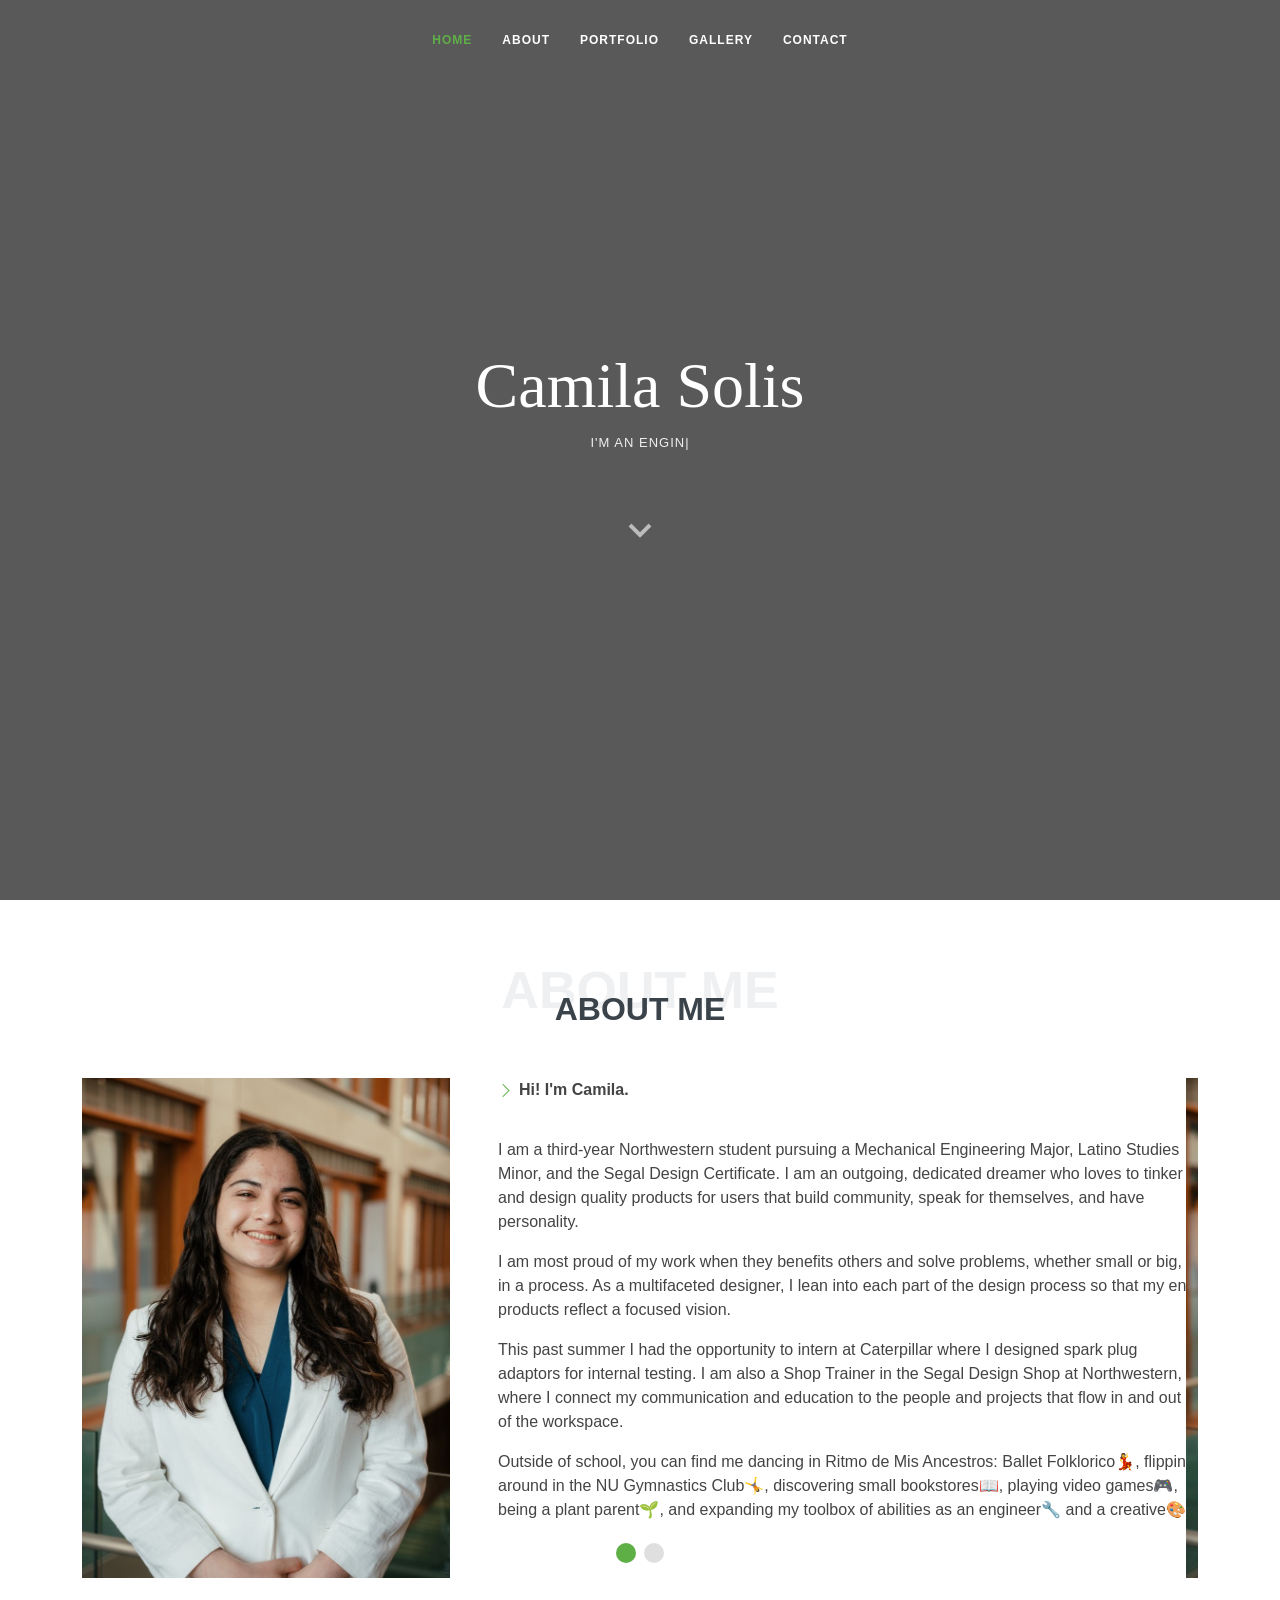
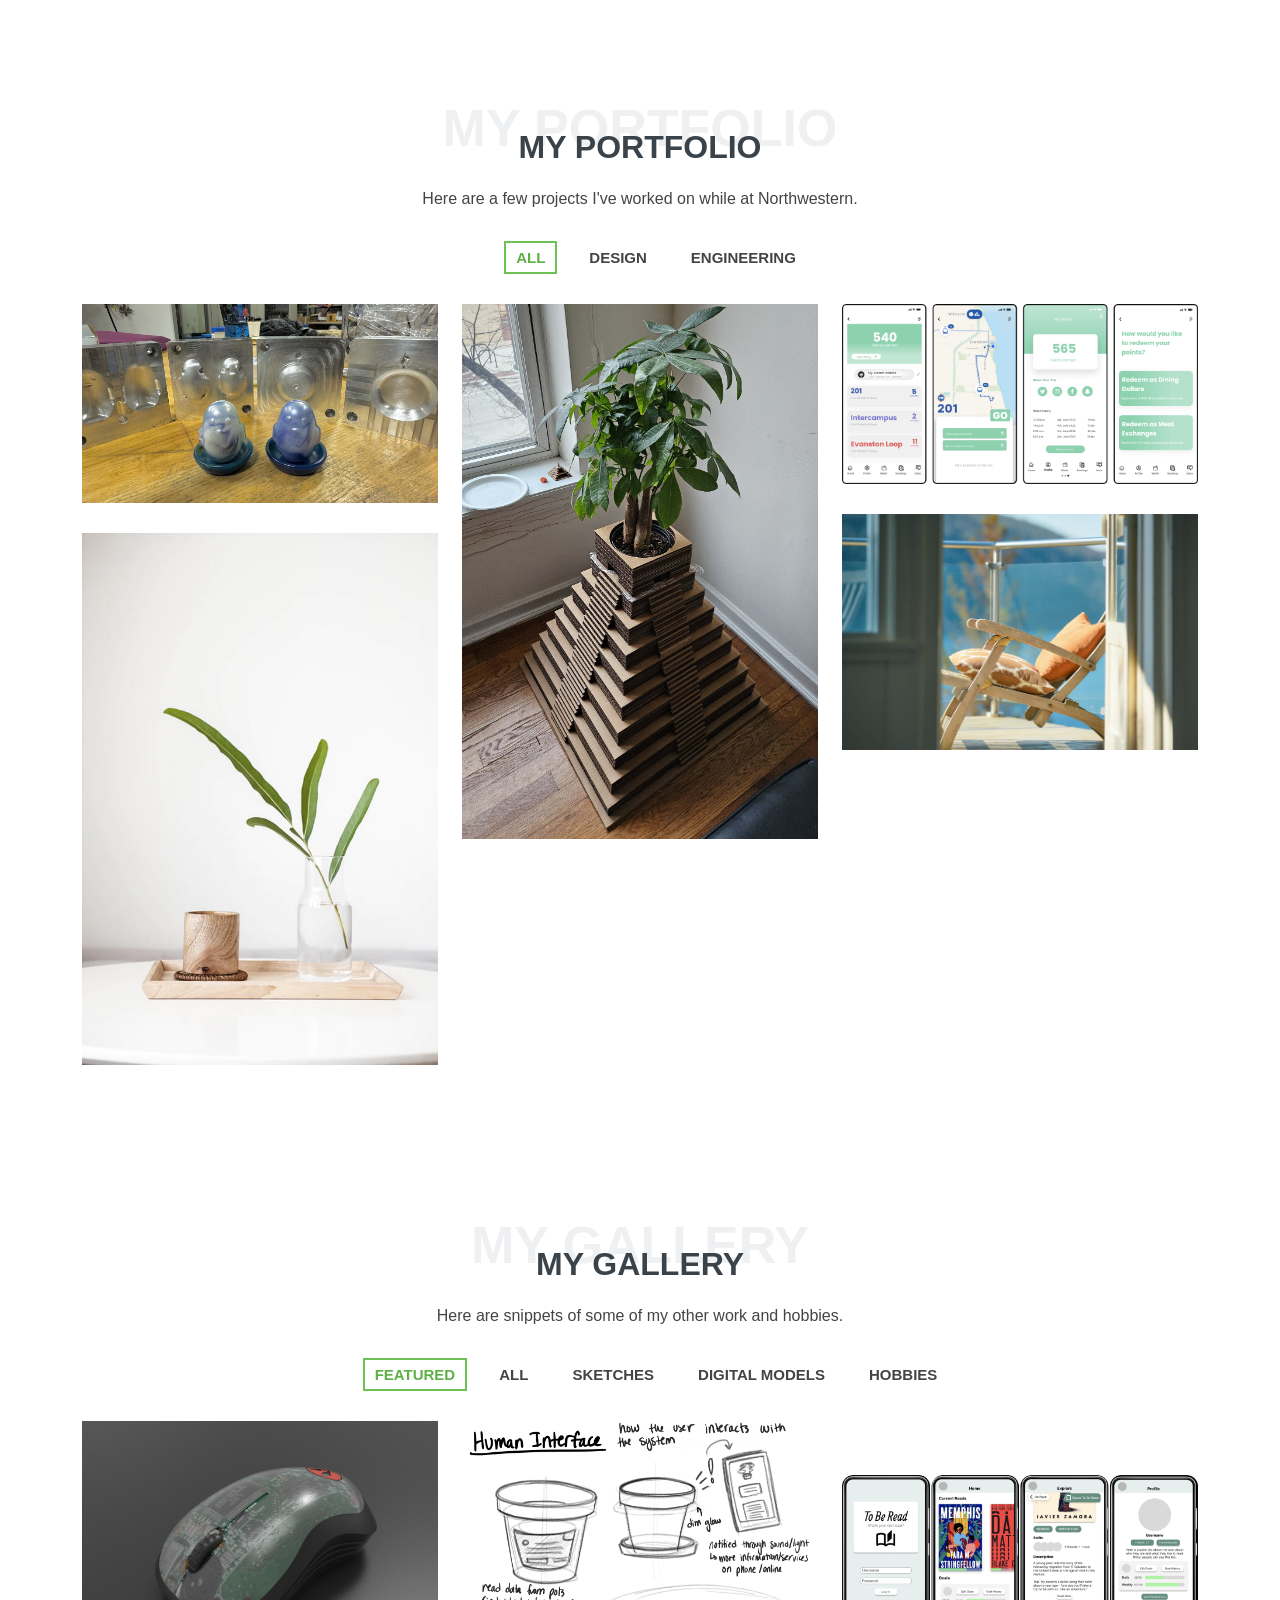
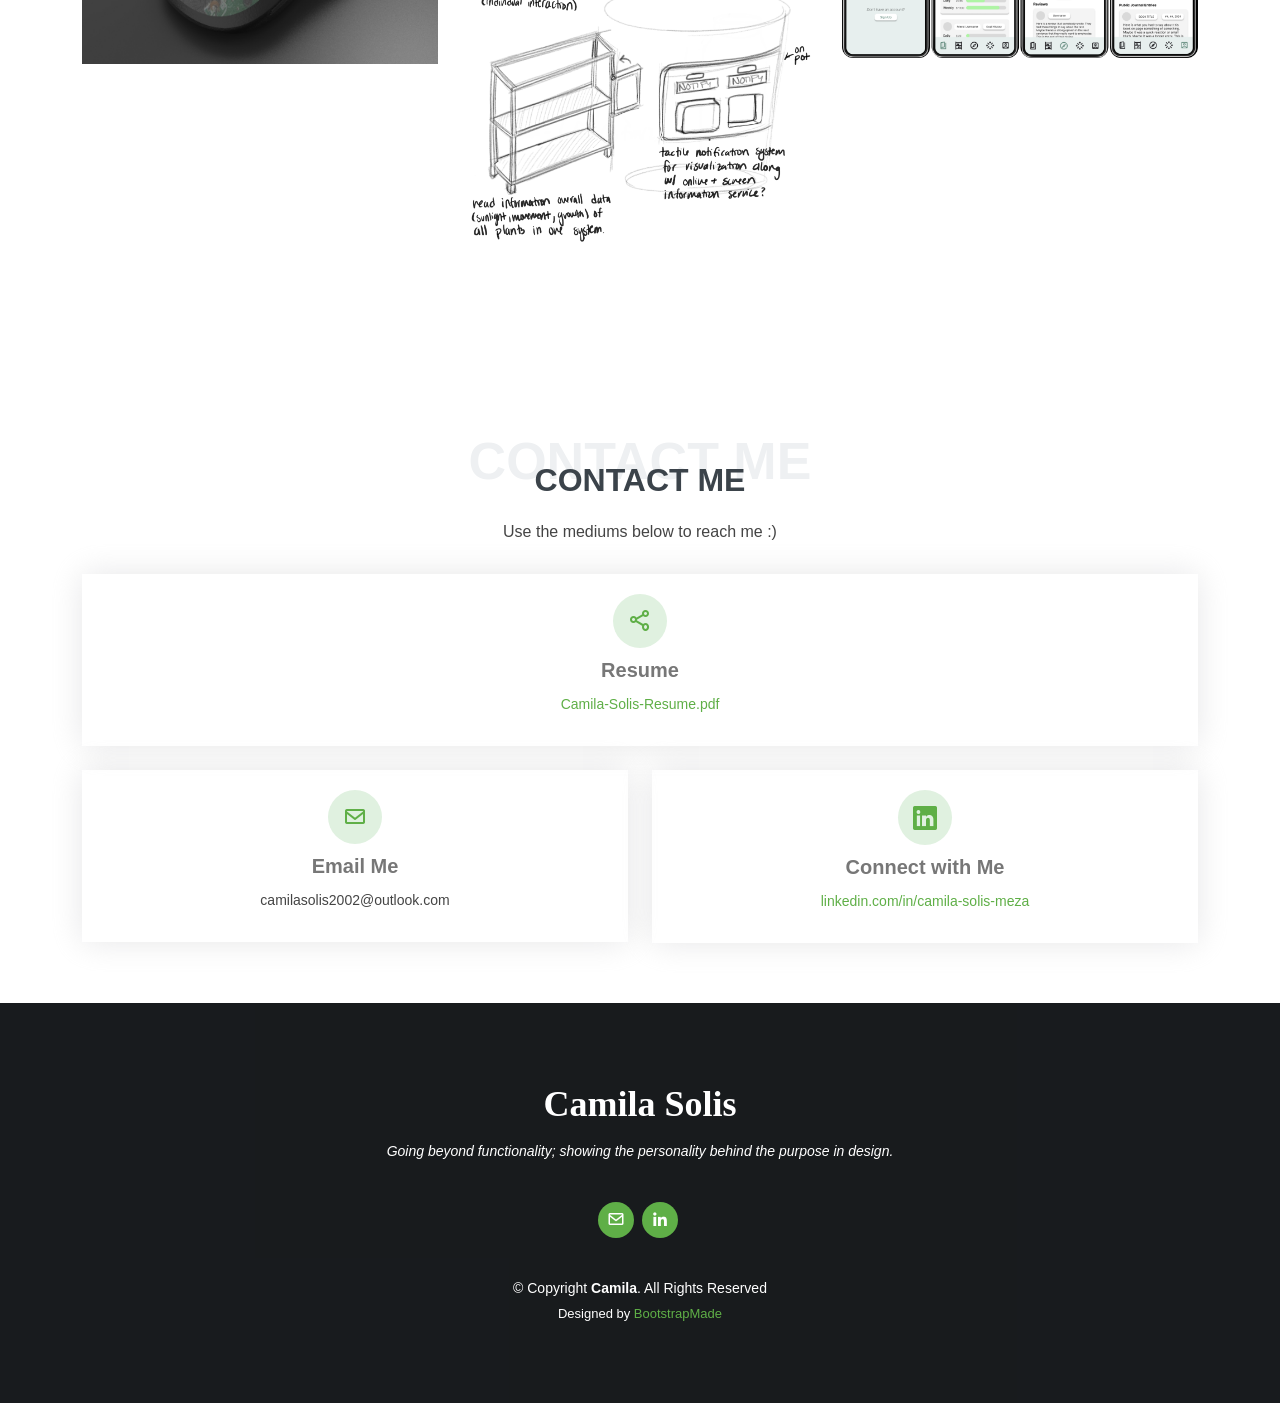
==== index.html @ cae6c75c "intiail" ====
<!DOCTYPE html>
<html lang="en">

<head>
  <meta charset="utf-8">
  <meta content="width=device-width, initial-scale=1.0" name="viewport">

  <title>Camila Solis Portfolio</title>
  <meta content="" name="description">
  <meta content="" name="keywords">

  <!-- Favicons -->
  <link href="assets/img/transplogo-icon.png" rel="icon">
  <link href="assets/img/transplogo-icon.png" rel="apple-touch-icon">

  <!-- Google Fonts -->
  <link
    href="https://fonts.googleapis.com/css2?family=Andika:ital,wght@0,400;0,700;1,400;1,700&family=Inter:wght@100..900&display=swap"
    rel="stylesheet">

  <!-- Vendor CSS Files -->
  <link href="assets/vendor/bootstrap/css/bootstrap.min.css" rel="stylesheet">
  <link href="assets/vendor/bootstrap-icons/bootstrap-icons.css" rel="stylesheet">
  <link href="assets/vendor/boxicons/css/boxicons.min.css" rel="stylesheet">
  <link href="assets/vendor/glightbox/css/glightbox.min.css" rel="stylesheet">
  <link href="assets/vendor/swiper/swiper-bundle.min.css" rel="stylesheet">

  <!-- Template Main CSS File -->
  <link href="assets/css/style.css" rel="stylesheet">

  <!-- =======================================================
  * Template Name: Laura
  * Template URL: https://bootstrapmade.com/laura-free-creative-bootstrap-theme/
  * Updated: Mar 17 2024 with Bootstrap v5.3.3
  * Author: BootstrapMade.com
  * License: https://bootstrapmade.com/license/
  ======================================================== -->

  <!-- Typed.js Library -->
  <script src="\assets\js\main.js"></script>
</head>

<body>

  <!-- ======= Header ======= -->
  <header id="header" class="fixed-top d-flex justify-content-center align-items-center header-transparent">

    <nav id="navbar" class="navbar">
      <ul>
        <li><a class="nav-link scrollto active" href="#hero">Home</a></li>
        <li><a class="nav-link scrollto" href="#about">About</a></li>
        <li><a class="nav-link scrollto " href="#portfolio">Portfolio</a></li>
        <li><a class="nav-link scrollto " href="#gallery">Gallery</a></li>
        <li><a class="nav-link scrollto" href="#contact">Contact</a></li>
      </ul>
      <i class="bi bi-list mobile-nav-toggle"></i>
    </nav><!-- .navbar -->

  </header><!-- End Header -->

  <!-- ======= Hero Section ======= -->
  <section id="hero">
    <div class="hero-container">
      <h1>Camila Solis</h1>
      <h2>I'm <span class="typed" data-typed-items="an Engineer, a Designer, a Communicator"></span></h2>
      <a href="#about" class="btn-scroll scrollto" title="Scroll Down"><i class="bx bx-chevron-down"></i></a>
    </div>
  </section><!-- End Hero -->

  <main id="main">

    <!-- ======= About Me Section ======= -->
    <section id="about" class="about">
      <div class="container position-relative">

        <div class="testimonials-slider swiper" data-aos="fade-up" data-aos-delay="100">

          <div class="swiper-wrapper">
            <div class="swiper-slide">
              <div class="testimonial-item">

                <div class="section-title">
                  <span>About Me</span>
                  <h2>About Me</h2>

                </div>

                <div class="row">

                  <div
                    class="image col-lg-4 d-flex align-items-stretch justify-content-center justify-content-lg-start">
                  </div>

                  <div class="col-lg-8 d-flex flex-column ps-lg-4 align-items-stretch">
                    <div class="content ps-lg-4 d-flex flex-column justify-content-center">

                      <ul>
                        <li><i class="bi bi-chevron-right"></i> <strong>Hi! I'm Camila.</strong></li>
                      </ul>
                      <p>I am a third-year Northwestern student pursuing a Mechanical Engineering Major, Latino
                        Studies Minor, and the Segal Design Certificate. I am an outgoing, dedicated dreamer who loves
                        to
                        tinker and design quality products for users that build community, speak for themselves, and
                        have
                        personality.</p>
                      </li>
                      <p>I am most proud of my work when they benefits others and solve problems, whether small or
                        big, in a process. As a multifaceted designer, I lean into each part of the design process so
                        that my end products reflect a focused vision. </p>
                      <p>This past summer I had the opportunity to intern at Caterpillar where I designed spark plug
                        adaptors for internal testing. I am also a Shop Trainer in the Segal Design Shop at
                        Northwestern, where I connect my communication and education to the people and projects that
                        flow in and out of the workspace.</p>
                      <p>Outside of school, you can find me dancing in Ritmo de Mis Ancestros: Ballet Folklorico💃,
                        flipping around in the NU Gymnastics Club🤸, discovering small bookstores📖, playing video
                        games🎮, being a plant parent🌱, and expanding my toolbox of abilities as an engineer🔧 and
                        a creative🎨.</p>


                    </div>
                    <!---->
                    <!---->
                  </div>
                </div>
              </div>
            </div>


            <!-- End About Me item -->

            <div class="swiper-slide">
              <div class="testimonial-item">

                <div class="section-title">
                  <span>My Story</span>
                  <h2>My Story</h2>
                </div>

                <div class="row">
                  <div
                    class="image col-lg-4 d-flex align-items-stretch justify-content-center justify-content-lg-start">
                  </div>
                  <div class="col-lg-8 d-flex flex-column align-items-stretch">
                    <div class="content ps-lg-4 d-flex flex-column justify-content-center">
                      <div class="row">
                        <div class="col-lg-12">
                          <ul>
                            <li><i class="bi bi-chevron-right"></i> <strong>Going beyond functionality; showing the
                                personality behind the purpose in design.</strong></li>
                          </ul>
                          <p>Every Saturday, my dad would take me with him to work. I'd sit in a not-yet finished
                            home in the Texas heat and stare at stirring cement, a tool box, screw guns and 2x4's. I
                            built
                            a
                            bench. I became an engineer.</p>
                          </li>
                          <p>Every weekday, my Mom would pick me up from school and sit me in a salon chair. I'd
                            listen in on multi-language conversations and mess with mannequins' hair. I learned to
                            listen.
                            I
                            braided my cousin's hip-length hair in a way that kept her from getting so hot. I became a
                            designer.
                          </p>
                          <p>Design and engineering are my tools towards meaningful human interaction and
                            understanding. I've learned technique and technology, and I hope to continue to connect.
                          </p>
                        </div>

                      </div>
                    </div><!-- End .content-->

                  </div>
                </div>
              </div>
            </div>
          </div>
          <div class="swiper-pagination"></div>
        </div>
      </div>


    </section><!-- End About Me Section -->

    <!-- ======= My Portfolio Section ======= -->
    <section id="portfolio" class="portfolio">
      <div class="container">

        <div class="section-title">
          <span>My Portfolio</span>
          <h2>My Portfolio</h2>
          <p>Here are a few projects I've worked on while at Northwestern.</p>
        </div>

        <ul id="portfolio-flters" class="d-flex justify-content-center">
          <li data-filter="*" class="filter-active">All</li>
          <li data-filter=".filter-design">Design</li>
          <li data-filter=".filter-engineering">Engineering</li>
        </ul>

        <div class="row portfolio-container">

          <div class="col-lg-4 col-md-6 portfolio-item filter-engineering">
            <div class="portfolio-img"><img src="assets/img/portfolio/Egguardo-Mold-Layout-Squish-Com.jpg"
                class="img-fluid" alt=""></div>
            <div class="portfolio-info">
              <h4>Injection Molding Egguardo</h4>
              <p>Injection Molding Project</p>
              <a href="assets/img/portfolio/Egguardo-Mold-Layout-Squish-Com.jpg" data-gallery="portfolioGallery"
                class="portfolio-lightbox preview-link" title="Injection Molding Project: Injection Molding Egguardo"><i
                  class="bx bx-plus"></i></a>
              <a href="portfolio-details-egguardo.html" class="details-link" title="More Details"><i
                  class="bx bx-link"></i></a>
            </div>
          </div>

          <div class="col-lg-4 col-md-6 portfolio-item filter-design">
            <div class="portfolio-img"><img src="assets/img/portfolio/Stool-del-Sur-Layout-Squish.jpg" class="img-fluid"
                alt=""></div>
            <div class="portfolio-info">
              <h4>Stool del Sur</h4>
              <p>Laser-Cutter Design Project</p>
              <a href="assets/img/portfolio/Stool-del-Sur-Layout-Squish.jpg" data-gallery="portfolioGallery"
                class="portfolio-lightbox preview-link" title="Web 3"><i class="bx bx-plus"></i></a>
              <a href="portfolio-details.html" class="details-link" title="More Details"><i class="bx bx-link"></i></a>
            </div>
          </div>

          <div class="col-lg-4 col-md-6 portfolio-item filter-design">
            <div class="portfolio-img"><img src="assets/img/portfolio/NUTP-Layout.png" class="img-fluid" alt=""></div>
            <div class="portfolio-info">
              <h4>Northwestern University Transit Points</h4>
              <p>Human-Centered Service Design Project</p>
              <a href="assets/img/portfolio/NUTP-Layout.png" data-gallery="portfolioGallery"
                class="portfolio-lightbox preview-link" title="App 2"><i class="bx bx-plus"></i></a>
              <a href="portfolio-details.html" class="details-link" title="More Details"><i class="bx bx-link"></i></a>
            </div>
          </div>

          <div class="col-lg-4 col-md-6 portfolio-item filter-design">
            <div class="portfolio-img"><img src="assets/img/portfolio/portfolio-4.jpg" class="img-fluid" alt=""></div>
            <div class="portfolio-info">
              <h4>Zugnoni's Zen Piano Palace</h4>
              <p>Design Thinking Communication Project</p>
              <a href="assets/img/portfolio/portfolio-4.jpg" data-gallery="portfolioGallery"
                class="portfolio-lightbox preview-link" title="Card 2"><i class="bx bx-plus"></i></a>
              <a href="portfolio-details.html" class="details-link" title="More Details"><i class="bx bx-link"></i></a>
            </div>
          </div>

          <div class="col-lg-4 col-md-6 portfolio-item filter-design">
            <div class="portfolio-img"><img src="assets/img/portfolio/portfolio-5.jpg" class="img-fluid" alt=""></div>
            <div class="portfolio-info">
              <h4>Dance Cultural Exploration</h4>
              <p>Latino Studies Mudlark Theatre Project</p>
              <a href="assets/img/portfolio/portfolio-5.jpg" data-gallery="portfolioGallery"
                class="portfolio-lightbox preview-link" title="Web 2"><i class="bx bx-plus"></i></a>
              <a href="portfolio-details.html" class="details-link" title="More Details"><i class="bx bx-link"></i></a>
            </div>
          </div>

        </div>

      </div>
    </section><!-- End My Portfolio Section -->


    <!-- ======= Gallery Section ======= -->
    <section id="gallery" class="gallery">
      <div class="container">

        <div class="section-title">
          <span>My Gallery</span>
          <h2>My Gallery</h2>
          <p>Here are snippets of some of my other work and hobbies.</p>
        </div>

        <ul id="gallery-flters" class="d-flex justify-content-center">
          <li data-filter=".filter-featured" class="filter-active">Featured</li>
          <li data-filter="*">All</li>
          <li data-filter=".filter-sketch">Sketches</li>
          <li data-filter=".filter-model">Digital Models</li>
          <li data-filter=".filter-hobby">Hobbies</li>
        </ul>

        <div class="row gallery-container">

          <div class="col-lg-4 col-md-6 gallery-item filter-featured filter-model">
            <div class="gallery-img"><img src="assets/img/gallerypics/GameMouseRender.jpg" class="img-fluid" alt="">
            </div>
            <div class="gallery-info">
              <h4>Gaming Mouse Rendering</h4>
              <p>Transparent Game Boy inspiration</p>
              <a href="assets/img/gallerypics/GameMouseRender.jpg" data-gallery="galleryGallery"
                class="gallery-lightbox preview-link"
                title="Rendering a mouse based of the transparent version of the Game Boy."><i
                  class="bx bx-plus"></i></a>

            </div>
          </div>

          <div class="col-lg-4 col-md-6 gallery-item filter-featured filter-sketch">
            <div class="gallery-img"><img src="assets/img/gallerypics/PlantPalInterfaceSketches.png" class="img-fluid" alt="">
            </div>
            <div class="gallery-info">
              <h4>Concepts for Plant Care Interfaces</h4>
              <p>Industrial Design Course: Future Hobbies Project</p>
              <a href="assets/img/gallerypics/PlantPalInterfaceSketches.png" data-gallery="galleryGallery"
                class="gallery-lightbox preview-link"
                title="Exploring future concepts for indoor plant care and the potential of user interfaces."><i
                  class="bx bx-plus"></i></a>

            </div>
          </div>

          <div class="col-lg-4 col-md-6 gallery-item filter-featured filter-hobby">
            <div class="gallery-img"><img src="assets/img/gallerypics/JarabeTapatioDance.jpg" class="img-fluid" alt="">
            </div>
            <div class="gallery-info">
              <h4>Jarabe Tapatio Performance</h4>
              <p>2024 Ritmo de Mis Ancestros Spring Show Performance</p>
              <a href="assets/img/gallerypics/JarabeTapatioDance.jpg" data-gallery="galleryGallery"
                class="gallery-lightbox preview-link"
                title="Snapshot of one of my folklorico performances on May 5th, 2024. This is a rendition of Jarabe Tapatio, commonly known as the Mexican Hat Dance."><i
                  class="bx bx-plus"></i></a>

            </div>
          </div>

          <div class="col-lg-4 col-md-6 gallery-item filter-sketch">
            <div class="gallery-img"><img src="assets/img/gallerypics/HandBlenderSketch.jpg" class="img-fluid" alt="">
            </div>
            <div class="gallery-info">
              <h4>One-Serve Blender Concept</h4>
              <p>Introduction to Design Sketching Course</p>
              <a href="assets/img/gallerypics/HandBlenderSketch.jpg" data-gallery="galleryGallery"
                class="gallery-lightbox preview-link"
                title="Sketched out concepts of a small-serve blender."><i
                  class="bx bx-plus"></i></a>

            </div>
          </div>

          <div class="col-lg-4 col-md-6 gallery-item filter-model filter-featured">
            <div class="gallery-img"><img src="assets/img/gallerypics/ToBeReadApp.png" class="img-fluid" alt="">
            </div>
            <div class="gallery-info">
              <h4>To Be Read App</h4>
              <p>Wireframe for a book-tracking social media app.</p>
              <a href="assets/img/gallerypics/ToBeReadApp.png" data-gallery="galleryGallery"
                class="gallery-lightbox preview-link"
                title="To be Read is a book tracking alternative to Goodreads. It tracks reading progress, 
                sets and shares goals for reading, has a focused recommendation system, and is social in 
                sharing reading thoughts and progress."><i
                  class="bx bx-plus"></i></a>

            </div>
          </div>







        </div>

      </div>
    </section>
    <!-- End Gallery Section -->

    <!-- ======= Contact Me Section ======= -->
    <section id="contact" class="contact">
      <div class="container">

        <div class="section-title">
          <span>Contact Me</span>
          <h2>Contact Me</h2>
          <p>Use the mediums below to reach me :)</p>
        </div>

        <div class="row">

          <div class="col-lg-12">

            <div class="row">
              <div class="col-md-12">
                <div class="info-box">
                  <i class="bx bx-share-alt"></i>
                  <h3>Resume</h3>
                  <p><a href="assets/img/Camila-Solis-Resume-May2024.pdf" target="_blank">Camila-Solis-Resume.pdf</a>
                  </p>
                </div>
              </div>
              <div class="col-md-6">
                <div class="info-box mt-4">
                  <i class="bx bx-envelope"></i>
                  <h3>Email Me</h3>
                  <p>camilasolis2002@outlook.com</p>
                </div>
              </div>
              <div class="col-md-6">
                <div class="info-box mt-4">
                  <i class="bx bi-linkedin"></i>
                  <h3>Connect with Me</h3>
                  <p><a href="http://www.linkedin.com/in/camila-solis-meza/"
                      target="_blank">linkedin.com/in/camila-solis-meza</a></p>
                </div>
              </div>
            </div>

          </div>



        </div>

      </div>
    </section><!-- End Contact Me Section -->

  </main><!-- End #main -->

  <!-- ======= Footer ======= -->
  <footer id="footer">
    <div class="container">
      <h3>Camila Solis</h3>
      <p>Going beyond functionality; showing the personality behind the purpose in design.</p>
      <div class="social-links">
        <a href="mailto:camilasolis2002@outlook.com" class="twitter"><i class="bx bx-envelope"></i></a>
        <a href="http://www.linkedin.com/in/camila-solis-meza/" target="_blank" class="linkedin"><i
            class="bx bxl-linkedin"></i></a>
      </div>
      <div class="copyright">
        &copy; Copyright <strong><span>Camila</span></strong>. All Rights Reserved
      </div>
      <div class="credits">
        <!-- All the links in the footer should remain intact. -->
        <!-- You can delete the links only if you purchased the pro version. -->
        <!-- Licensing information: https://bootstrapmade.com/license/ -->
        <!-- Purchase the pro version with working PHP/AJAX contact form: https://bootstrapmade.com/laura-free-creative-bootstrap-theme/ -->
        Designed by <a href="https://bootstrapmade.com/">BootstrapMade</a>
      </div>
    </div>
  </footer><!-- End Footer -->

  <a href="#" class="back-to-top d-flex align-items-center justify-content-center"><i
      class="bi bi-arrow-up-short"></i></a>

  <!-- Vendor JS Files -->
  <script src="assets/vendor/purecounter/purecounter_vanilla.js"></script>
  <script src="assets/vendor/bootstrap/js/bootstrap.bundle.min.js"></script>
  <script src="assets/vendor/glightbox/js/glightbox.min.js"></script>
  <script src="assets/vendor/isotope-layout/isotope.pkgd.min.js"></script>
  <script src="assets/vendor/swiper/swiper-bundle.min.js"></script>
  <script src="assets/vendor/typed.js/typed.umd.js"></script>
  <script src="assets/vendor/waypoints/noframework.waypoints.js"></script>
  <script src="assets/vendor/php-email-form/validate.js"></script>

  <!-- Template Main JS File -->
  <script src="assets/js/main.js"></script>

</body>

</html>
---- assets/css/style.css ----
/**
* Template Name: Laura
* Template URL: https://bootstrapmade.com/laura-free-creative-bootstrap-theme/
* Updated: Mar 17 2024 with Bootstrap v5.3.3
* Author: BootstrapMade.com
* License: https://bootstrapmade.com/license/
*/

/*--------------------------------------------------------------
# General
--------------------------------------------------------------*/
body {
  font-family: "Open Sans", sans-serif;
  color: #444444;
}

a {
  color: #5faf47; /**ffb727;*/
  text-decoration: none;
}

a:hover {
  color: #A7F490; /**ffb727;*/
  text-decoration: none;
}

h1,
h2,
h3,
h4,
h5,
h6 {
  font-family: "Raleway", sans-serif;
}

/*--------------------------------------------------------------
# Back to top button
--------------------------------------------------------------*/
.back-to-top {
  position: fixed;
  visibility: hidden;
  opacity: 0;
  right: 15px;
  bottom: 15px;
  z-index: 996;
  background: #5faf47;
  width: 40px;
  height: 40px;
  border-radius: 4px;
  transition: all 0.4s;
}

.back-to-top i {
  font-size: 28px;
  color: #fff;
  line-height: 0;
}

.back-to-top:hover {
  background: #5faf47;
  color: #fff;
}

.back-to-top.active {
  visibility: visible;
  opacity: 1;
}

/*--------------------------------------------------------------
# Header
--------------------------------------------------------------*/
#header {
  z-index: 997;
  transition: all 0.5s;
  height: 80px;
  background: rgba(25, 28, 31, 0.8);
}

#header.header-transparent {
  background: transparent;
}

#header.header-scrolled {
  height: 60px;
  background: rgba(25, 28, 31, 0.8);
}

/*--------------------------------------------------------------
# Navigation Menu
--------------------------------------------------------------*/
/**
* Desktop Navigation 
*/
.navbar {
  padding: 0;
}

.navbar ul {
  margin: 0;
  padding: 0;
  display: flex;
  list-style: none;
  align-items: center;
}

.navbar li {
  position: relative;
}

.navbar a,
.navbar a:focus {
  display: flex;
  align-items: center;
  justify-content: space-between;
  padding: 10px 15px;
  color: #fff;
  white-space: nowrap;
  transition: 0.3s;
  font-size: 12px;
  font-family: "Raleway", sans-serif;
  text-transform: uppercase;
  font-weight: 600;
  letter-spacing: 1px;
}

.navbar a i,
.navbar a:focus i {
  font-size: 12px;
  line-height: 0;
  margin-left: 5px;
}

.navbar a:hover,
.navbar .active,
.navbar .active:focus,
.navbar li:hover>a {
  color: #5faf47;
}

.navbar .dropdown ul {
  display: block;
  position: absolute;
  left: 14px;
  top: calc(100% + 30px);
  margin: 0;
  padding: 10px 0;
  z-index: 99;
  opacity: 0;
  visibility: hidden;
  background: #fff;
  box-shadow: 0px 0px 30px rgba(127, 137, 161, 0.25);
  transition: 0.3s;
  border-radius: 4px;
}

.navbar .dropdown ul li {
  min-width: 200px;
}

.navbar .dropdown ul a {
  padding: 10px 20px;
  font-size: 14px;
  text-transform: none;
  font-weight: 400;
  color: #3b434a;
  letter-spacing: 1px;
}

.navbar .dropdown ul a i {
  font-size: 12px;
}

.navbar .dropdown ul a:hover,
.navbar .dropdown ul .active:hover,
.navbar .dropdown ul li:hover>a {
  color: #5faf47;
}

.navbar .dropdown:hover>ul {
  opacity: 1;
  top: 100%;
  visibility: visible;
}

.navbar .dropdown .dropdown ul {
  top: 0;
  left: calc(100% - 30px);
  visibility: hidden;
}

.navbar .dropdown .dropdown:hover>ul {
  opacity: 1;
  top: 0;
  left: 100%;
  visibility: visible;
}

@media (max-width: 1366px) {
  .navbar .dropdown .dropdown ul {
    left: -90%;
  }

  .navbar .dropdown .dropdown:hover>ul {
    left: -100%;
  }
}

/**
* Mobile Navigation 
*/
.mobile-nav-toggle {
  color: #fff;
  font-size: 28px;
  cursor: pointer;
  display: none;
  line-height: 0;
  transition: 0.5s;
}

@media (max-width: 991px) {
  .mobile-nav-toggle {
    display: block;
  }

  .navbar ul {
    display: none;
  }
}

.navbar-mobile {
  position: fixed;
  overflow: hidden;
  top: 0;
  right: 0;
  left: 0;
  bottom: 0;
  background: rgba(36, 41, 46, 0.9);
  transition: 0.3s;
  z-index: 999;
}

.navbar-mobile .mobile-nav-toggle {
  position: absolute;
  top: 15px;
  right: 15px;
}

.navbar-mobile ul {
  display: block;
  position: absolute;
  top: 55px;
  right: 15px;
  bottom: 15px;
  left: 15px;
  padding: 10px 0;
  border-radius: 10px;
  background-color: #fff;
  overflow-y: auto;
  transition: 0.3s;
}

.navbar-mobile a,
.navbar-mobile a:focus {
  padding: 10px 20px;
  font-size: 14px;
  color: #3b434a;
}

.navbar-mobile a:hover,
.navbar-mobile .active,
.navbar-mobile li:hover>a {
  color: #5faf47;
}

.navbar-mobile .getstarted,
.navbar-mobile .getstarted:focus {
  margin: 15px;
}

.navbar-mobile .dropdown ul {
  position: static;
  display: none;
  margin: 10px 20px;
  padding: 10px 0;
  z-index: 99;
  opacity: 1;
  visibility: visible;
  background: #fff;
  box-shadow: 0px 0px 30px rgba(127, 137, 161, 0.25);
}

.navbar-mobile .dropdown ul li {
  min-width: 200px;
}

.navbar-mobile .dropdown ul a {
  padding: 10px 20px;
}

.navbar-mobile .dropdown ul a i {
  font-size: 12px;
}

.navbar-mobile .dropdown ul a:hover,
.navbar-mobile .dropdown ul .active:hover,
.navbar-mobile .dropdown ul li:hover>a {
  color: #5faf47;
}

.navbar-mobile .dropdown>.dropdown-active {
  display: block;
}

/*--------------------------------------------------------------
# Hero Section
--------------------------------------------------------------*/
#hero {
  width: 100%;
  height: 100vh;
  background: url("../img/talking-ford.jpg") top right;
  background-size: cover;
  position: relative;
}

#hero:before {
  content: "";
  background: rgba(0, 0, 0, 0.65);
  position: absolute;
  bottom: 0;
  top: 0;
  left: 0;
  right: 0;
}

#hero .hero-container {
  position: absolute;
  bottom: 0;
  top: 0;
  left: 0;
  right: 0;
  display: flex;
  justify-content: center;
  align-items: center;
  flex-direction: column;
  padding: 0 15px;
}

#hero h1 {
  margin: 0 0 10px 0;
  font-size: 64px;
  font-family: "Satisfy", serif;
  color: #fff;
}

#hero h2 {
  color: #eee;
  margin-bottom: 50px;
  font-size: 13px;
  font-weight: 500;
  letter-spacing: 1px;
  text-transform: uppercase;
}

#hero .btn-scroll {
  transition: 0.4s;
  color: rgba(255, 255, 255, 0.6);
  animation: up-down 1s ease-in-out infinite alternate-reverse both;
}

#hero .btn-scroll i {
  font-size: 48px;
}

#hero .btn-scroll:hover {
  color: #5faf47;
}

@media (min-width: 1024px) {
  #hero {
    background-attachment: fixed;
  }
}

@media (max-width: 575px) {
  #hero h1 {
    font-size: 40px;
  }

  #hero h2 {
    text-align: center;
    margin-bottom: 30px;
  }
}

@keyframes up-down {
  0% {
    transform: translateY(5px);
  }

  100% {
    transform: translateY(-5px);
  }
}

/*--------------------------------------------------------------
# Sections General
--------------------------------------------------------------*/
section {
  padding: 60px 0;
}

.section-bg {
  background-color: white;
}
.section-title {
  text-align: center;
  padding: 30px 0;
  position: relative;
  width: 80%;
  margin:0 auto;
}

.section-title h2 {
  font-size: 32px;
  font-weight: 700;
  text-transform: uppercase;
  margin-bottom: 20px;
  padding-bottom: 0;
  color: #3b434a;
  position: relative;
  z-index: 2;
}

.section-title span {
  position: absolute;
  top: 30px;
  color: #eef0f2;
  left: 0;
  right: 0;
  z-index: 1;
  font-weight: 700;
  font-size: 52px;
  text-transform: uppercase;
  line-height: 0;
}
.section-title p {
  margin-bottom: 0;
  position: relative;
  z-index: 2;
}

@media (max-width: 575px) {
  .section-title h2 {
    font-size: 28px;
    margin-bottom: 15px;
  }

  .section-title span {
    font-size: 38px;
  }
}

/*--------------------------------------------------------------
# Breadcrumbs
--------------------------------------------------------------*/
.breadcrumbs {
  padding: 20px 0;
  background-color: #f4f5f6;
  min-height: 40px;
  margin-top: 78px;
}

@media (max-width: 992px) {
  .breadcrumbs {
    margin-top: 60px;
  }
}

.breadcrumbs h2 {
  font-size: 24px;
  font-weight: 300;
  margin: 0;
}

@media (max-width: 992px) {
  .breadcrumbs h2 {
    margin: 0 0 10px 0;
  }
}

.breadcrumbs ol {
  display: flex;
  flex-wrap: wrap;
  list-style: none;
  padding: 0;
  margin: 0;
  font-size: 14px;
}

.breadcrumbs ol li+li {
  padding-left: 10px;
}

.breadcrumbs ol li+li::before {
  display: inline-block;
  padding-right: 10px;
  color: #6c757d;
  content: "/";
}

@media (max-width: 768px) {
  .breadcrumbs .d-flex {
    display: block !important;
  }

  .breadcrumbs ol {
    display: block;
  }

  .breadcrumbs ol li {
    display: inline-block;
  }
}

/*--------------------------------------------------------------
# About Me
--------------------------------------------------------------*/
.about .content h3 {
  font-weight: 700;
  font-size: 26px;
  color: #3b434a;
  text-transform: uppercase;
}

.about .content ul {
  list-style: none;
  padding: 0;
}

.about .content ul li {
  margin-bottom: 20px;
  display: flex;
  align-items: center;
}

.about .content ul strong {
  margin-right: 10px;
}

.about .content ul i {
  font-size: 16px;
  margin-right: 5px;
  color: #5faf47;
  line-height: 0;
}

.about .content p:last-child {
  margin-bottom: 0;
}

.about .content .count-box {
  width: 100%;
}

.about .content .count-box i {
  display: block;
  font-size: 36px;
  color: #5faf47;
  float: left;
  line-height: 0;
}

.about .content .count-box span {
  font-size: 36px;
  line-height: 30px;
  display: block;
  font-weight: 700;
  color: #3b434a;
  margin-left: 50px;
}

.about .content .count-box p {
  padding: 15px 0 0 0;
  margin: 0 0 0 50px;
  font-family: "Raleway", sans-serif;
  font-size: 14px;
  color: #5d6a75;
}

.about .content .count-box a {
  font-weight: 600;
  display: block;
  margin-top: 20px;
  color: #5d6a75;
  font-size: 15px;
  font-family: "Satisfy", serif;
  transition: ease-in-out 0.3s;
}

.about .content .count-box a:hover {
  color: #82909c;
}

.about .image {
  background: url("../img/my_headshot_SHPE_CROP.jpg") top center no-repeat;
  background-size: cover;
  min-height: 500px;
}

.about .skills-content {
  margin-top: 30px;
}

.about .skills-content .progress {
  height: 60px;
  display: block;
  background: none;
  border-radius: 0;
}

.about .skills-content .progress .skill {
  padding: 10px 0;
  margin: 0 0 6px 0;
  text-transform: uppercase;
  display: block;
  font-weight: 700;
  font-family: "Raleway", sans-serif;
  color: #3b434a;
}

.about .skills-content .progress .skill .val {
  float: right;
  font-style: normal;
}

.about .skills-content .progress-bar-wrap {
  background: #e6e8eb;
}

.about .skills-content .progress-bar {
  width: 1px;
  height: 10px;
  transition: 0.9s;
  background-color: #5faf47;
}

/*--------------------------------------------------------------
# Testimonials
--------------------------------------------------------------*/
.testimonials {
  padding: 80px 0;
  background: url("../img/testimonials-bg.jpg") no-repeat;
  background-position: center center;
  background-size: cover;
  position: relative;
}

.testimonials::before {
  content: "";
  position: absolute;
  left: 0;
  right: 0;
  top: 0;
  bottom: 0;
  background: rgba(14, 16, 17, 0.7);
}

.testimonials .section-header {
  margin-bottom: 40px;
}

.testimonials .testimonials-carousel,
.testimonials .testimonials-slider {
  overflow: hidden;
}

.testimonials .testimonial-item {
  text-align: center;
  color: #fff;
}

.testimonials .testimonial-item .testimonial-img {
  width: 100px;
  border-radius: 50%;
  border: 6px solid rgba(255, 255, 255, 0.15);
  margin: 0 auto;
}

.testimonials .testimonial-item h3 {
  font-size: 20px;
  font-weight: bold;
  margin: 10px 0 5px 0;
  color: #fff;
}

.testimonials .testimonial-item h4 {
  font-size: 14px;
  color: #ddd;
  margin: 0 0 15px 0;
}

.testimonials .testimonial-item .quote-icon-left,
.testimonials .testimonial-item .quote-icon-right {
  color: rgba(255, 255, 255, 0.4);
  font-size: 26px;
}

.testimonials .testimonial-item .quote-icon-left {
  display: inline-block;
  left: -5px;
  position: relative;
}

.testimonials .testimonial-item .quote-icon-right {
  display: inline-block;
  right: -5px;
  position: relative;
  top: 10px;
}

.testimonials .testimonial-item p {
  font-style: italic;
  margin: 0 auto 15px auto;
  color: #eee;
}

.testimonials .swiper-pagination {
  margin-top: 20px;
  position: relative;
}

.testimonials .swiper-pagination .swiper-pagination-bullet {
  width: 24px;
  height: 24px;
  opacity: 1;
  background-color: rgba(255, 255, 255, 0.4);
}

/* ADDED ONES FOR ABOUT*/

.about .swiper-pagination .swiper-pagination-bullet {
  width: 20px;
  height: 20px;
  opacity: 1;
  background-color: rgba(174, 174, 174, 0.4);
}

.about .swiper-pagination .swiper-pagination-bullet-active {
  background-color: #5faf47;
}

.testimonials .swiper-pagination .swiper-pagination-bullet-active {
  background-color: #5faf47;
}

@media (min-width: 992px) {
  .testimonials .testimonial-item p {
    width: 80%;
  }
}

/*--------------------------------------------------------------
# My Portfolio
--------------------------------------------------------------*/
.portfolio #portfolio-flters {
  list-style: none;
  margin-bottom: 20px;
}

.portfolio #portfolio-flters li {
  cursor: pointer;
  display: inline-block;
  margin: 0 10px 10px 10px;
  font-size: 15px;
  font-weight: 600;
  line-height: 1;
  padding: 7px 10px;
  text-transform: uppercase;
  color: #444444;
  transition: all 0.3s ease-in-out;
  border: 2px solid #fff;
}

.portfolio #portfolio-flters li:hover,
.portfolio #portfolio-flters li.filter-active {
  color: #5faf47;
  border-color: #6ec155;
}

.portfolio .portfolio-item {
  margin-bottom: 30px;
}

.portfolio .portfolio-item .portfolio-img {
  overflow: hidden;
}

.portfolio .portfolio-item .portfolio-img img {
  transition: all 0.8s ease-in-out;
}

.portfolio .portfolio-item .portfolio-info {
  opacity: 0;
  position: absolute;
  left: 15px;
  bottom: 0;
  z-index: 3;
  right: 15px;
  transition: all ease-in-out 0.3s;
  background: rgba(0, 0, 0, 0.5);
  padding: 10px 15px;
}

.portfolio .portfolio-item .portfolio-info h4 {
  font-size: 18px;
  color: #fff;
  font-weight: 600;
  color: #fff;
  margin-bottom: 0px;
}

.portfolio .portfolio-item .portfolio-info p {
  color: rgba(255, 255, 255, 0.8);
  font-size: 14px;
  margin-bottom: 0;
}

.portfolio .portfolio-item .portfolio-info .preview-link,
.portfolio .portfolio-item .portfolio-info .details-link {
  position: absolute;
  right: 40px;
  font-size: 24px;
  top: calc(50% - 18px);
  color: #fff;
  transition: 0.3s;
}

.portfolio .portfolio-item .portfolio-info .preview-link:hover,
.portfolio .portfolio-item .portfolio-info .details-link:hover {
  color: #5faf47;
}

.portfolio .portfolio-item .portfolio-info .details-link {
  right: 10px;
}

.portfolio .portfolio-item:hover .portfolio-img img {
  transform: scale(1.2);
}

.portfolio .portfolio-item:hover .portfolio-info {
  opacity: 1;
}

/*--------------------------------------------------------------
# Portfolio Details
--------------------------------------------------------------*/
.portfolio-details {
  padding-top: 40px;
}

.highlighted {
  color:#50913d
}

.portfolio-details .portfolio-details-slider img {
  width: 100%;
}

.portfolio-details .portfolio-details-slider .swiper-pagination {
  margin-top: 20px;
  position: relative;
}

.portfolio-details .portfolio-details-slider .swiper-pagination .swiper-pagination-bullet {
  width: 12px;
  height: 12px;
  background-color: #fff;
  opacity: 1;
  border: 1px solid #5faf47;
}

.portfolio-details .portfolio-details-slider .swiper-pagination .swiper-pagination-bullet-active {
  background-color: #5faf47;
}

.portfolio-details .portfolio-info {
  padding: 30px;
  box-shadow: 0px 0 30px rgba(59, 67, 74, 0.08);
}

.portfolio-details .portfolio-info h3 {
  font-size: 22px;
  font-weight: 700;
  margin-bottom: 20px;
  padding-bottom: 20px;
  border-bottom: 1px solid #eee;
}

.portfolio-details .portfolio-info ul {
  list-style: none;
  padding: 0;
  font-size: 15px;
}

.portfolio-details .portfolio-info ul li+li {
  margin-top: 10px;
}

.portfolio-details .portfolio-description {
  padding-top: 30px;
}

.portfolio-details .portfolio-description h2 {
  font-size: 22px;
  font-weight: 700;
  margin-bottom: 20px;
}

.portfolio-details .portfolio-description p {
  padding: 0;
}

.portfolio-box {
  background-color: #f5f5f5; /* Light grey color #f5f5f5*/
  padding: 20px; /* Add some padding to create space between the content and the background */
  border-radius: 5px; /* Optional: Add a border radius for a rounded corners effect */
}

.container-spacing {
  margin-bottom: 50px; /* Adjust the value as needed */
}

.slider-container {
  max-height: 400px;
  overflow: hidden;
}

.swiper-slide {
  display: flex;
  justify-content: center;
  align-items: center;
}

.swiper-slide img {
  max-width: 100%;
  max-height: 400px; /* Adjust this value as needed */
  width: auto;
  height: auto;
}

.slide-container {
  width: 100%;
  height: 0;
  padding-bottom: 56.25%; /* 16:9 aspect ratio (change as needed) */
  position: relative;
}

.slide-container img {
  position: absolute;
  top: 0;
  left: 0;
  width: 100%;
  height: 100%;
  object-fit: contain;
}


/*--------------------------------------------------------------
# My Gallery
--------------------------------------------------------------*/
.gallery #gallery-flters {
  list-style: none;
  margin-bottom: 20px;
}

.gallery #gallery-flters li {
  cursor: pointer;
  display: inline-block;
  margin: 0 10px 10px 10px;
  font-size: 15px;
  font-weight: 600;
  line-height: 1;
  padding: 7px 10px;
  text-transform: uppercase;
  color: #444444;
  transition: all 0.3s ease-in-out;
  border: 2px solid #fff;
}

.gallery #gallery-flters li:hover,
.gallery #gallery-flters li.filter-active {
  color: #5faf47;
  border-color: #6ec155;
}

.gallery .gallery-item {
  margin-bottom: 30px;
}

.gallery .gallery-item .gallery-img {
  overflow: hidden;
}

.gallery .gallery-item .gallery-img img {
  transition: all 0.8s ease-in-out;
}

.gallery .gallery-item .gallery-info {
  opacity: 0;
  position: absolute;
  left: 15px;
  bottom: 0;
  z-index: 3;
  right: 15px;
  transition: all ease-in-out 0.3s;
  background: rgba(0, 0, 0, 0.5);
  padding: 10px 15px;
}

.gallery .gallery-item .gallery-info h4 {
  font-size: 18px;
  color: #fff;
  font-weight: 600;
  color: #fff;
  margin-bottom: 0px;
}

.gallery .gallery-item .gallery-info p {
  color: rgba(255, 255, 255, 0.8);
  font-size: 14px;
  margin-bottom: 0;
}

.gallery .gallery-item .gallery-info .preview-link,
.gallery .gallery-item .gallery-info .details-link {
  position: absolute;
  right: 10px;
  font-size: 24px;
  top: calc(50% - 18px);
  color: #fff;
  transition: 0.3s;
}

.gallery .gallery-item .gallery-info .preview-link:hover,
.gallery .gallery-item .gallery-info .details-link:hover {
  color: #5faf47;
}

.gallery .gallery-item .gallery-info .details-link {
  right: 10px;
}

.gallery .gallery-item:hover .gallery-img img {
  transform: scale(1.2);
}

.gallery .gallery-item:hover .gallery-info {
  opacity: 1;
}

/*--------------------------------------------------------------
# Portfolio Details
--------------------------------------------------------------*/
.gallery-details {
  padding-top: 40px;
}

.gallery-details .gallery-details-slider img {
  width: 100%;
}

.gallery-details .gallery-details-slider .swiper-pagination {
  margin-top: 20px;
  position: relative;
}

.gallery-details .gallery-details-slider .swiper-pagination .swiper-pagination-bullet {
  width: 12px;
  height: 12px;
  background-color: #fff;
  opacity: 1;
  border: 1px solid #5faf47;
}

.gallery-details .gallery-details-slider .swiper-pagination .swiper-pagination-bullet-active {
  background-color: #5faf47;
}

.gallery-details .gallery-info {
  padding: 30px;
  box-shadow: 0px 0 30px rgba(59, 67, 74, 0.08);
}

.gallery-details .gallery-info h3 {
  font-size: 22px;
  font-weight: 700;
  margin-bottom: 20px;
  padding-bottom: 20px;
  border-bottom: 1px solid #eee;
}

.gallery-details .gallery-info ul {
  list-style: none;
  padding: 0;
  font-size: 15px;
}

.gallery-details .gallery-info ul li+li {
  margin-top: 10px;
}

.gallery-details .gallery-description {
  padding-top: 30px;
}

.gallery-details .gallery-description h2 {
  font-size: 22px;
  font-weight: 700;
  margin-bottom: 20px;
}

.gallery-details .gallery-description p {
  padding: 0;
}

.gallery-box {
  background-color: #f5f5f5; /* Light grey color #f5f5f5*/
  padding: 20px; /* Add some padding to create space between the content and the background */
  border-radius: 5px; /* Optional: Add a border radius for a rounded corners effect */
}

/*--------------------------------------------------------------
# Contact Me
--------------------------------------------------------------*/
.contact .info-box {
  color: #444444;
  text-align: center;
  box-shadow: 0 0 30px rgba(214, 215, 216, 0.6);
  padding: 20px 0 30px 0;
}

.contact .info-box i.bx {
  font-size: 24px;
  color: #5faf47;
  border-radius: 50%;
  padding: 15px;
  background: #e0f1e0;
}

.contact .info-box h3 {
  font-size: 20px;
  color: #777777;
  font-weight: 700;
  margin: 10px 0;
}

.contact .info-box p {
  padding: 0;
  line-height: 24px;
  font-size: 14px;
  margin-bottom: 0;
}

.contact .social-links {
  margin-top: 15px;
  display: flex;
  justify-content: center;
}

.contact .social-links a {
  font-size: 18px;
  display: inline-block;
  color: #687683;
  line-height: 1;
  margin: 0 8px;
  transition: 0.3s;
  padding: 14px;
  border-radius: 50px;
  border: 1px solid #dde1e4;
}

.contact .social-links a:hover {
  color: #fff;
  border-color: #5faf47;
  background: #5faf47;
}

.contact .php-email-form {
  box-shadow: 0 0 30px rgba(214, 215, 216, 0.6);
  padding: 27px;
}

.contact .php-email-form .validate {
  display: none;
  color: red;
  margin: 0 0 15px 0;
  font-weight: 400;
  font-size: 13px;
}

.contact .php-email-form .error-message {
  display: none;
  color: #fff;
  background: #ed3c0d;
  text-align: left;
  padding: 15px;
  font-weight: 600;
}

.contact .php-email-form .error-message br+br {
  margin-top: 25px;
}

.contact .php-email-form .sent-message {
  display: none;
  color: #fff;
  background: #18d26e;
  text-align: center;
  padding: 15px;
  font-weight: 600;
}

.contact .php-email-form .loading {
  display: none;
  background: #fff;
  text-align: center;
  padding: 15px;
}

.contact .php-email-form .loading:before {
  content: "";
  display: inline-block;
  border-radius: 50%;
  width: 24px;
  height: 24px;
  margin: 0 10px -6px 0;
  border: 3px solid #18d26e;
  border-top-color: #eee;
  animation: animate-loading 1s linear infinite;
}

.contact .php-email-form input,
.contact .php-email-form textarea {
  border-radius: 0;
  box-shadow: none;
  font-size: 14px;
}

.contact .php-email-form input::focus,
.contact .php-email-form textarea::focus {
  background-color: #5faf47;
}

.contact .php-email-form input {
  padding: 10px 15px;
}

.contact .php-email-form textarea {
  padding: 12px 15px;
}

.contact .php-email-form button[type=submit] {
  background: #5faf47;
  border: 0;
  padding: 10px 24px;
  color: #fff;
  transition: 0.4s;
  border-radius: 5px;
}

.contact .php-email-form button[type=submit]:hover {
  background: #5faf47;
}

@keyframes animate-loading {
  0% {
    transform: rotate(0deg);
  }

  100% {
    transform: rotate(360deg);
  }
}

/*--------------------------------------------------------------
# Footer
--------------------------------------------------------------*/
#footer {
  /*background: url("../img/footer-bg.jpg") top center no-repeat;*/
  background-color: #3b434a;
  background-size: cover;
  color: #fff;
  font-size: 14px;
  text-align: center;
  padding: 80px 0;
  position: relative;
}

#footer::before {
  content: "";
  position: absolute;
  left: 0;
  right: 0;
  top: 0;
  bottom: 0;
  background: rgba(0, 0, 0, 0.6);
}

#footer .container {
  position: relative;
}

#footer h3 {
  font-size: 36px;
  font-weight: 700;
  color: #fff;
  position: relative;
  font-family: "Satisfy", serif;
  padding: 0;
  margin: 0 0 15px 0;
}

#footer p {
  font-size: 15;
  font-style: italic;
  padding: 0;
  margin: 0 0 40px 0;
}

#footer .social-links {
  margin: 0 0 40px 0;
}

#footer .social-links a {
  font-size: 18px;
  display: inline-block;
  background: #5faf47;
  color: #fff;
  line-height: 1;
  padding: 8px 0;
  margin-right: 4px;
  border-radius: 50%;
  text-align: center;
  width: 36px;
  height: 36px;
  transition: 0.3s;
}

#footer .social-links a:hover {
  background: #5faf47;
  color: #fff;
  text-decoration: none;
}

#footer .copyright {
  margin: 0 0 5px 0;
}

#footer .credits {
  font-size: 13px;
}
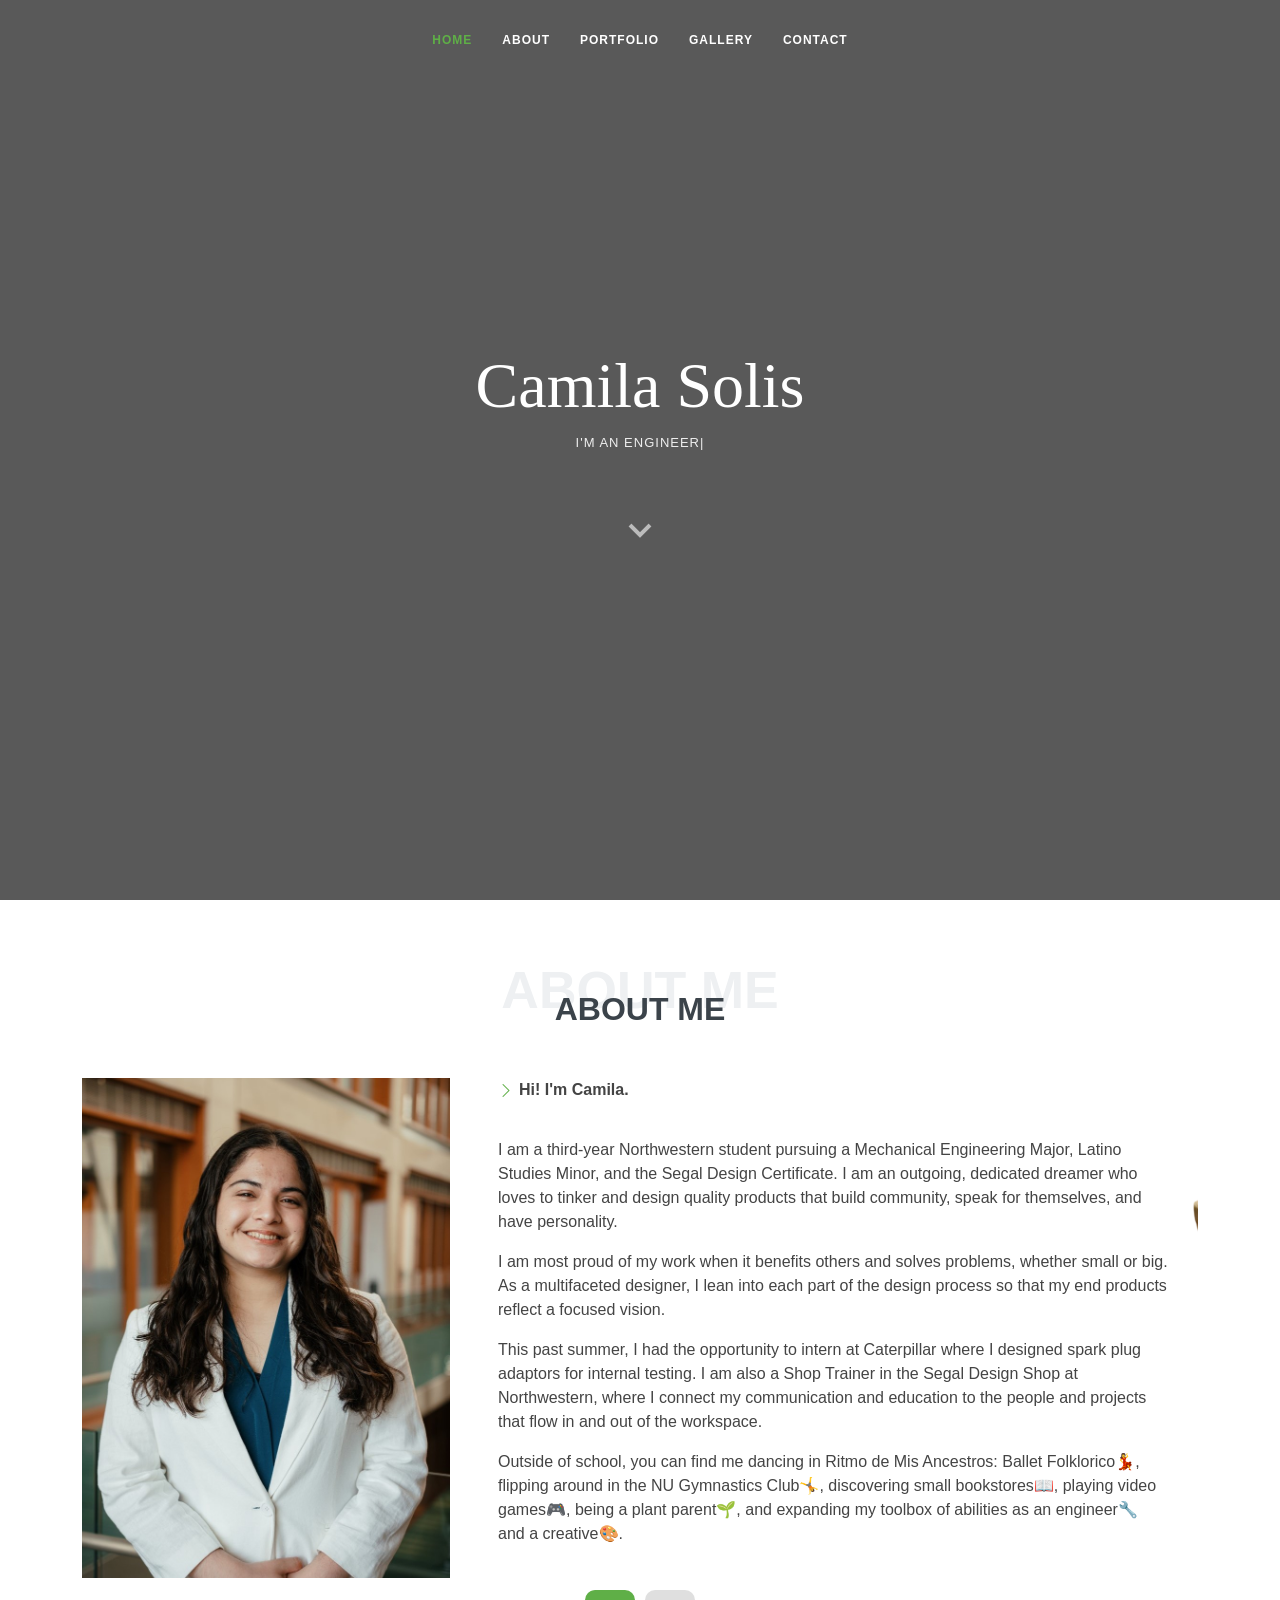
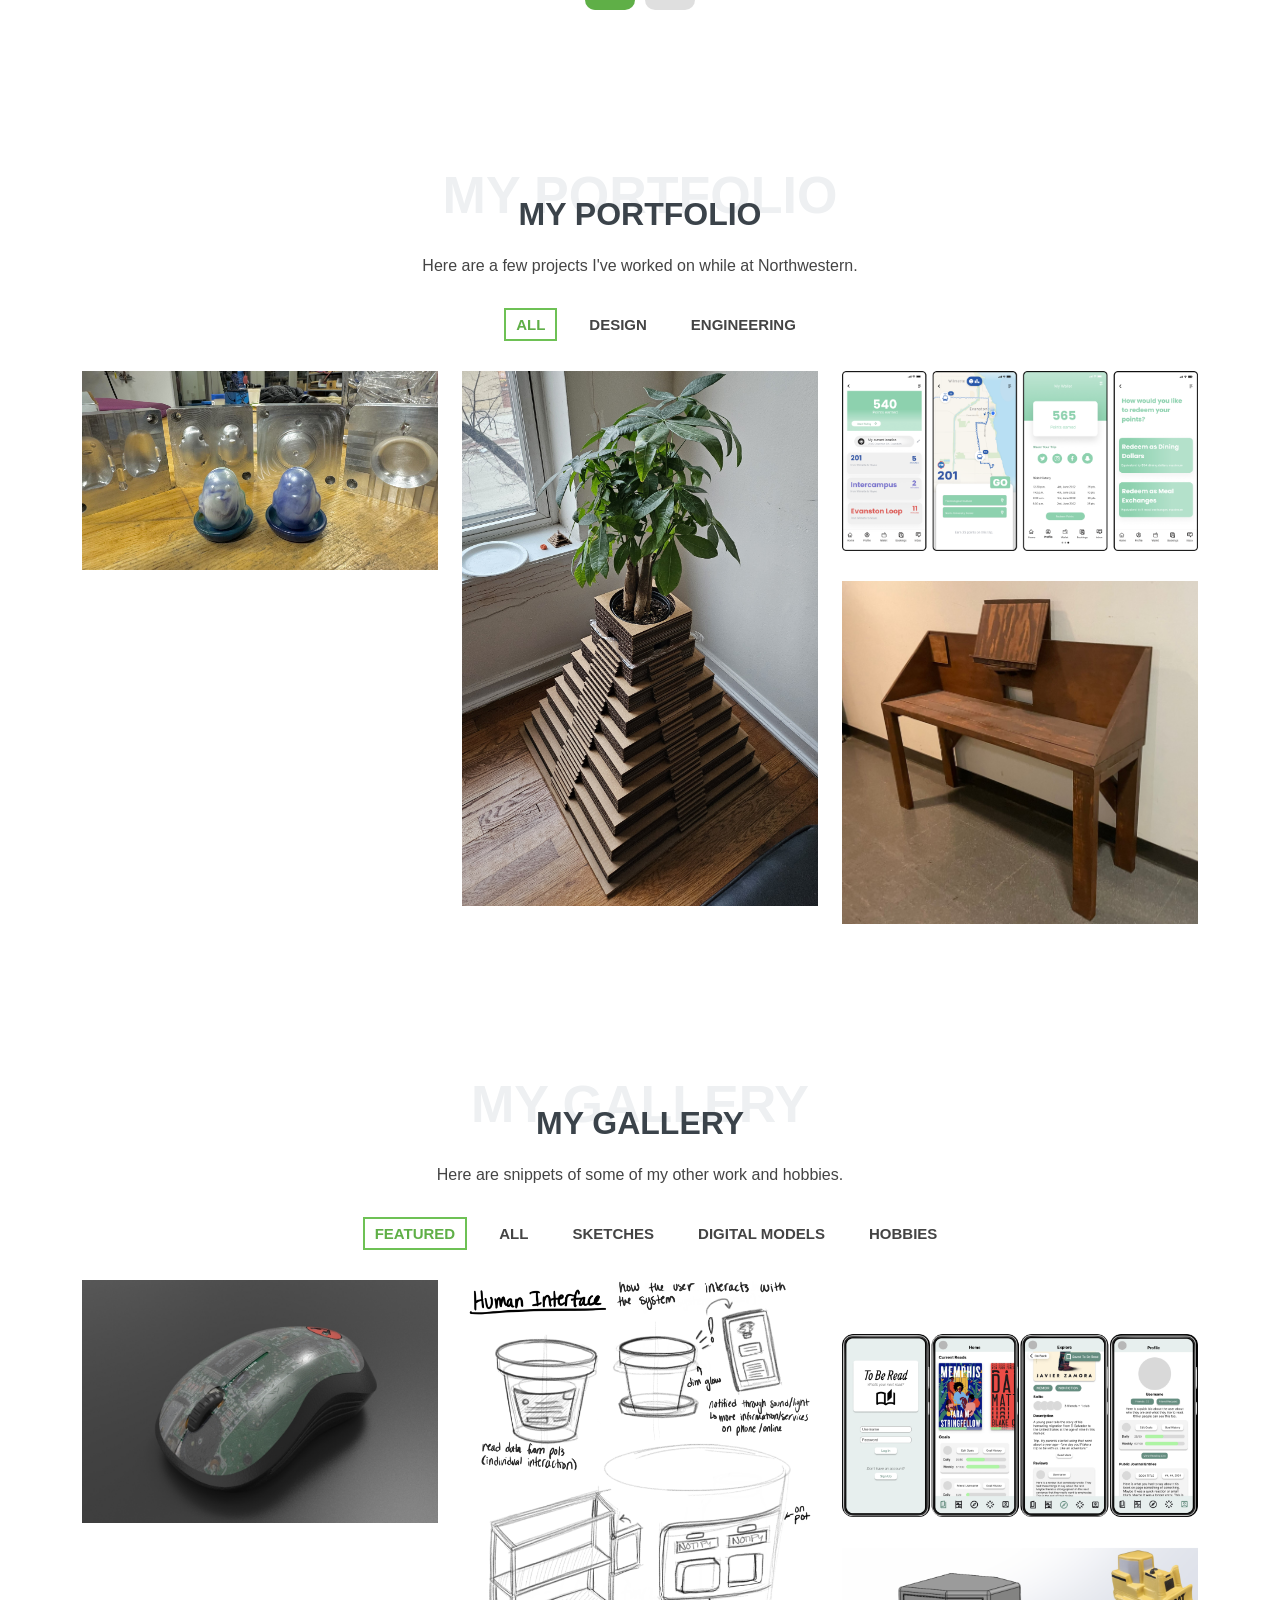
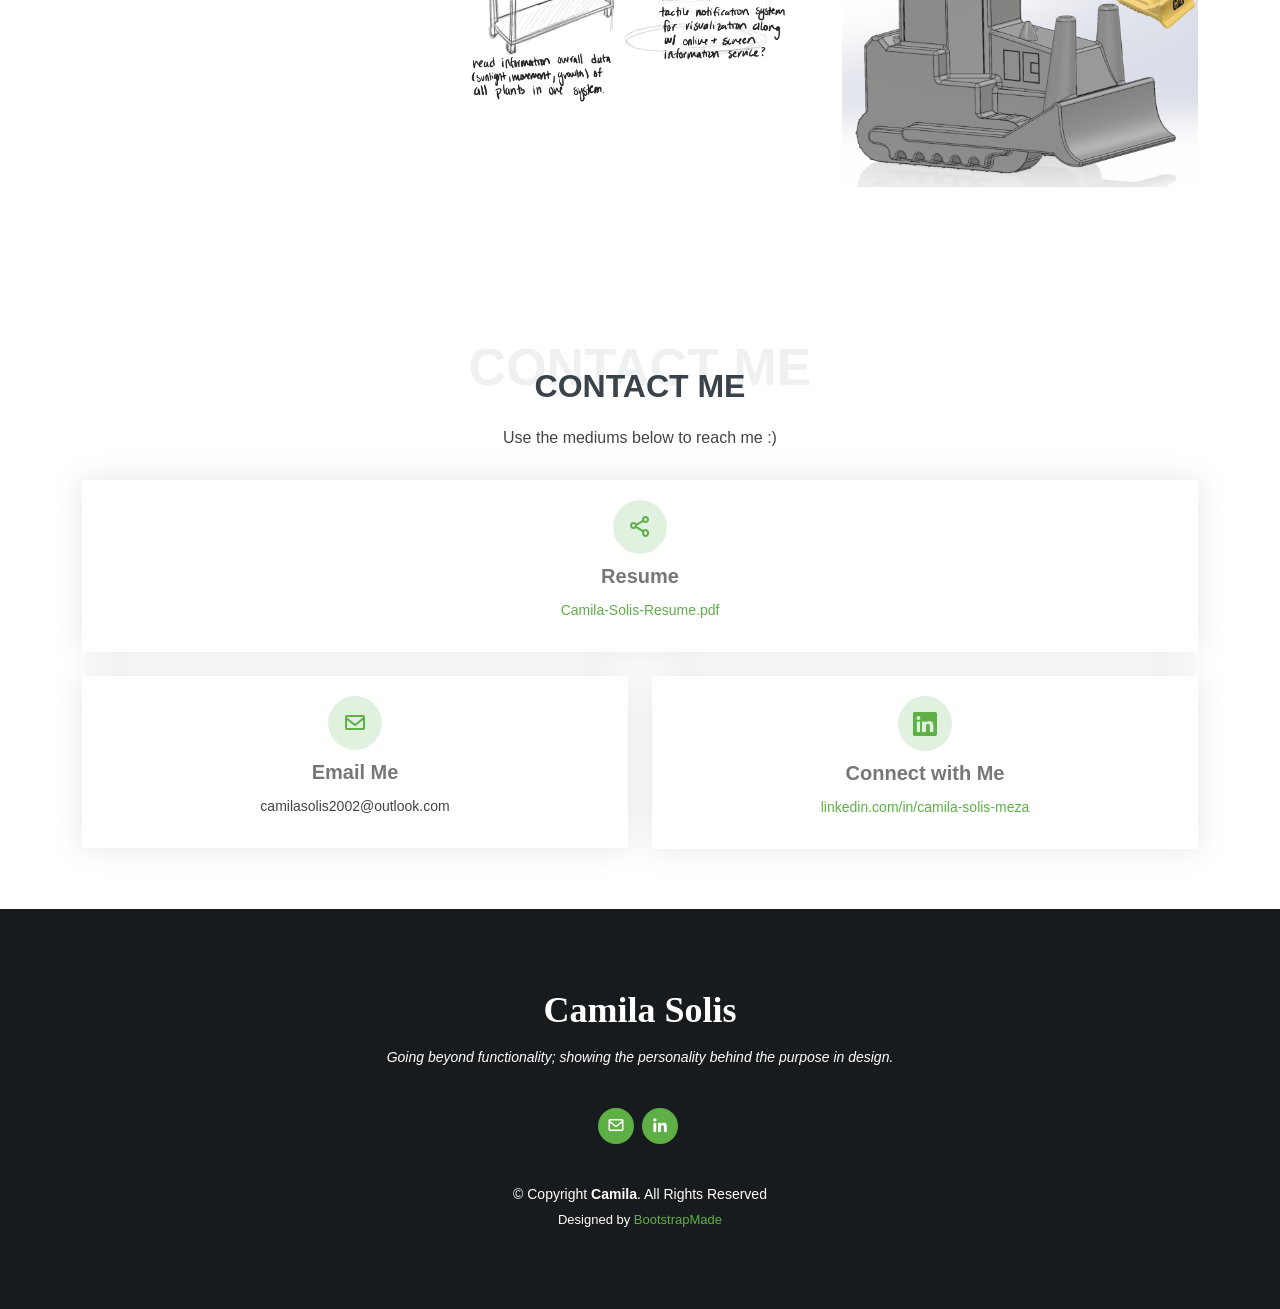
==== commit 04442473: "updates and project spreads" ====
--- a/index.html
+++ b/index.html
@@ -5,7 +5,7 @@
   <meta charset="utf-8">
   <meta content="width=device-width, initial-scale=1.0" name="viewport">
 
-  <title>Camila Solis Portfolio</title>
+  <title>Camila | Portfolio</title>
   <meta content="" name="description">
   <meta content="" name="keywords">
 
@@ -97,24 +97,26 @@
                       <ul>
                         <li><i class="bi bi-chevron-right"></i> <strong>Hi! I'm Camila.</strong></li>
                       </ul>
-                      <p>I am a third-year Northwestern student pursuing a Mechanical Engineering Major, Latino
-                        Studies Minor, and the Segal Design Certificate. I am an outgoing, dedicated dreamer who loves
-                        to
-                        tinker and design quality products for users that build community, speak for themselves, and
-                        have
-                        personality.</p>
+                      <p>I am a third-year Northwestern student pursuing a Mechanical Engineering Major, Latino Studies
+                        Minor, and the Segal Design Certificate. I am an outgoing, dedicated dreamer who loves to tinker
+                        and design quality products that build community, speak for themselves, and have personality.
+                      </p>
                       </li>
-                      <p>I am most proud of my work when they benefits others and solve problems, whether small or
-                        big, in a process. As a multifaceted designer, I lean into each part of the design process so
-                        that my end products reflect a focused vision. </p>
-                      <p>This past summer I had the opportunity to intern at Caterpillar where I designed spark plug
+                      <p>I am most proud of my work when it benefits others and solves problems, whether small or big.
+                        As a multifaceted designer, I lean into each part of the design process so that my end products
+                        reflect a focused vision.
+                      </p>
+                      <p>This past summer, I had the opportunity to intern at Caterpillar where I designed spark plug
                         adaptors for internal testing. I am also a Shop Trainer in the Segal Design Shop at
-                        Northwestern, where I connect my communication and education to the people and projects that
-                        flow in and out of the workspace.</p>
+                        Northwestern,
+                        where I connect my communication and education to the people and projects that flow in and out
+                        of the workspace.
+                      </p>
                       <p>Outside of school, you can find me dancing in Ritmo de Mis Ancestros: Ballet Folklorico💃,
                         flipping around in the NU Gymnastics Club🤸, discovering small bookstores📖, playing video
-                        games🎮, being a plant parent🌱, and expanding my toolbox of abilities as an engineer🔧 and
-                        a creative🎨.</p>
+                        games🎮, being a plant parent🌱, and expanding my toolbox of abilities as an engineer🔧 and a
+                        creative🎨.
+                      </p>
 
 
                     </div>
@@ -138,7 +140,7 @@
 
                 <div class="row">
                   <div
-                    class="image col-lg-4 d-flex align-items-stretch justify-content-center justify-content-lg-start">
+                    class="image2 col-lg-4 d-flex align-items-stretch justify-content-center justify-content-lg-start">
                   </div>
                   <div class="col-lg-8 d-flex flex-column align-items-stretch">
                     <div class="content ps-lg-4 d-flex flex-column justify-content-center">
@@ -148,21 +150,20 @@
                             <li><i class="bi bi-chevron-right"></i> <strong>Going beyond functionality; showing the
                                 personality behind the purpose in design.</strong></li>
                           </ul>
-                          <p>Every Saturday, my dad would take me with him to work. I'd sit in a not-yet finished
-                            home in the Texas heat and stare at stirring cement, a tool box, screw guns and 2x4's. I
-                            built
-                            a
-                            bench. I became an engineer.</p>
+                          <p>Every Saturday, my dad would take me with him to work. I'd sit in a not-yet finished home
+                            in the Texas heat and stare at stirring cement, a tool box, screw guns, and 2x4's. When I
+                            was six, I built a bench. I became an engineer.
+                          </p>
                           </li>
-                          <p>Every weekday, my Mom would pick me up from school and sit me in a salon chair. I'd
-                            listen in on multi-language conversations and mess with mannequins' hair. I learned to
-                            listen.
-                            I
-                            braided my cousin's hip-length hair in a way that kept her from getting so hot. I became a
-                            designer.
+                          <p>Every weekday, my Mom would pick me up from school and sit me in a salon chair. I'd listen
+                            in on multilingual conversations and mess with mannequins' hair. I learned to listen. I
+                            braided my cousin's hip-length hair in a way that kept her from getting so hot. I became
+                            a designer.
+
                           </p>
-                          <p>Design and engineering are my tools towards meaningful human interaction and
-                            understanding. I've learned technique and technology, and I hope to continue to connect.
+                          <p>Design and engineering are my tools towards meaningful human interaction and understanding.
+                            I've learned technique and technology, and I hope to continue to connect.
+
                           </p>
                         </div>
 
@@ -200,28 +201,32 @@
         <div class="row portfolio-container">
 
           <div class="col-lg-4 col-md-6 portfolio-item filter-engineering">
-            <div class="portfolio-img"><img src="assets/img/portfolio/Egguardo-Mold-Layout-Squish-Com.jpg"
-                class="img-fluid" alt=""></div>
+            <a href="portfolio-details-egguardo.html" class="details-link" title="Project Details Page">
+              <div class="portfolio-img">
+                <img src="assets/img/portfolio/Egguardo-Mold-Layout-Squish-Com.jpg" class="img-fluid" alt="">
+              </div>
+            </a>
             <div class="portfolio-info">
               <h4>Injection Molding Egguardo</h4>
               <p>Injection Molding Project</p>
               <a href="assets/img/portfolio/Egguardo-Mold-Layout-Squish-Com.jpg" data-gallery="portfolioGallery"
                 class="portfolio-lightbox preview-link" title="Injection Molding Project: Injection Molding Egguardo"><i
                   class="bx bx-plus"></i></a>
-              <a href="portfolio-details-egguardo.html" class="details-link" title="More Details"><i
-                  class="bx bx-link"></i></a>
             </div>
           </div>
 
           <div class="col-lg-4 col-md-6 portfolio-item filter-design">
-            <div class="portfolio-img"><img src="assets/img/portfolio/Stool-del-Sur-Layout-Squish.jpg" class="img-fluid"
-                alt=""></div>
+            <a href="portfolio-details-stool_del_sur.html" class="details-link" title="Project Details Page">
+              <div class="portfolio-img"><img src="assets/img/portfolio/Stool-del-Sur-Layout-Squish.jpg"
+                  class="img-fluid" alt=""></div>
+            </a>
             <div class="portfolio-info">
               <h4>Stool del Sur</h4>
               <p>Laser-Cutter Design Project</p>
               <a href="assets/img/portfolio/Stool-del-Sur-Layout-Squish.jpg" data-gallery="portfolioGallery"
-                class="portfolio-lightbox preview-link" title="Web 3"><i class="bx bx-plus"></i></a>
-              <a href="portfolio-details.html" class="details-link" title="More Details"><i class="bx bx-link"></i></a>
+                class="portfolio-lightbox preview-link"
+                title="Industrial Design Projects: Laser-Cutting Chichen Itza"><i class="bx bx-plus"></i></a>
+
             </div>
           </div>
 
@@ -237,16 +242,20 @@
           </div>
 
           <div class="col-lg-4 col-md-6 portfolio-item filter-design">
-            <div class="portfolio-img"><img src="assets/img/portfolio/portfolio-4.jpg" class="img-fluid" alt=""></div>
+            <a href="portfolio-details-z2p2.html" class="details-link" title="Project Details Page">
+            <div class="portfolio-img"><img src="assets/img/portfolio/Z2P2-pic.jpeg" class="img-fluid" alt=""></div>
+            </a>
             <div class="portfolio-info">
               <h4>Zugnoni's Zen Piano Palace</h4>
               <p>Design Thinking Communication Project</p>
-              <a href="assets/img/portfolio/portfolio-4.jpg" data-gallery="portfolioGallery"
-                class="portfolio-lightbox preview-link" title="Card 2"><i class="bx bx-plus"></i></a>
-              <a href="portfolio-details.html" class="details-link" title="More Details"><i class="bx bx-link"></i></a>
-            </div>
-          </div>
-
+              <a href="assets/img/portfolio/Z2P2-pic.jpeg" data-gallery="portfolioGallery"
+                class="portfolio-lightbox preview-link" 
+                title="Design Thinking & Communication Project: Zugnoni's Zen Piano Palace (Z2P2)"><i class="bx bx-plus"></i></a>
+              
+            </div>
+          </div>
+
+          <!-- WILL INCLUDE LATER FOR SURE--
           <div class="col-lg-4 col-md-6 portfolio-item filter-design">
             <div class="portfolio-img"><img src="assets/img/portfolio/portfolio-5.jpg" class="img-fluid" alt=""></div>
             <div class="portfolio-info">
@@ -257,6 +266,7 @@
               <a href="portfolio-details.html" class="details-link" title="More Details"><i class="bx bx-link"></i></a>
             </div>
           </div>
+        -->
 
         </div>
 
@@ -299,7 +309,8 @@
           </div>
 
           <div class="col-lg-4 col-md-6 gallery-item filter-featured filter-sketch">
-            <div class="gallery-img"><img src="assets/img/gallerypics/PlantPalInterfaceSketches.png" class="img-fluid" alt="">
+            <div class="gallery-img"><img src="assets/img/gallerypics/PlantPalInterfaceSketches.png" class="img-fluid"
+                alt="">
             </div>
             <div class="gallery-info">
               <h4>Concepts for Plant Care Interfaces</h4>
@@ -319,9 +330,8 @@
               <h4>Jarabe Tapatio Performance</h4>
               <p>2024 Ritmo de Mis Ancestros Spring Show Performance</p>
               <a href="assets/img/gallerypics/JarabeTapatioDance.jpg" data-gallery="galleryGallery"
-                class="gallery-lightbox preview-link"
-                title="Snapshot of one of my folklorico performances on May 5th, 2024. This is a rendition of Jarabe Tapatio, commonly known as the Mexican Hat Dance."><i
-                  class="bx bx-plus"></i></a>
+                class="gallery-lightbox preview-link" title="Snapshot of one of my folklorico performances on May 5th, 2024. This is a rendition of 
+                        Jarabe Tapatio, commonly known as the Mexican Hat Dance."><i class="bx bx-plus"></i></a>
 
             </div>
           </div>
@@ -333,8 +343,7 @@
               <h4>One-Serve Blender Concept</h4>
               <p>Introduction to Design Sketching Course</p>
               <a href="assets/img/gallerypics/HandBlenderSketch.jpg" data-gallery="galleryGallery"
-                class="gallery-lightbox preview-link"
-                title="Sketched out concepts of a small-serve blender."><i
+                class="gallery-lightbox preview-link" title="Sketched out concepts of a small-serve blender."><i
                   class="bx bx-plus"></i></a>
 
             </div>
@@ -347,20 +356,81 @@
               <h4>To Be Read App</h4>
               <p>Wireframe for a book-tracking social media app.</p>
               <a href="assets/img/gallerypics/ToBeReadApp.png" data-gallery="galleryGallery"
+                class="gallery-lightbox preview-link" title="To be Read is a book tracking alternative to Goodreads. It tracks reading progress, 
+                sets and shares goals for reading, has a focused recommendation system, and is social in 
+                sharing reading thoughts and progress."><i class="bx bx-plus"></i></a>
+
+            </div>
+          </div>
+
+          <div class="col-lg-4 col-md-6 gallery-item filter-model filter-featured">
+            <div class="gallery-img"><img src="assets/img/gallerypics/dozermodel.png" class="img-fluid" alt="">
+            </div>
+            <div class="gallery-info">
+              <h4>CAT Dozer Toy</h4>
+              <p>Modeling a gifted dozer stress toy.</p>
+              <a href="assets/img/gallerypics/dozermodel.png" data-gallery="galleryGallery"
+                class="gallery-lightbox preview-link" title="Introduction to SolidWorks course where I was able to choose an item of my choice to create. 
+                        I decided to model the CAT Dozer Stress Toy from my first summer internship."><i
+                  class="bx bx-plus"></i></a>
+
+            </div>
+          </div>
+
+          <div class="col-lg-4 col-md-6 gallery-item filter-hobby">
+            <div class="gallery-img"><img src="assets/img/gallerypics/FlordePinaDance.jpg" class="img-fluid" alt="">
+            </div>
+            <div class="gallery-info">
+              <h4>Flor de Piña Performance</h4>
+              <p>2024 Ritmo de Mis Ancestros Spring Show Performance</p>
+              <a href="assets/img/gallerypics/FlordePinaDance.jpg" data-gallery="galleryGallery"
+                class="gallery-lightbox preview-link" title="Snapshot of one of my folklorico performances on May 5th, 2024. This is the Flor de Piña 
+                        dance from the region of Oaxaca, Mexico."><i class="bx bx-plus"></i></a>
+
+            </div>
+          </div>
+
+          <div class="col-lg-4 col-md-6 gallery-item filter-model">
+            <div class="gallery-img"><img src="assets/img/gallerypics/ToothbrushRender.png" class="img-fluid" alt="">
+            </div>
+            <div class="gallery-info">
+              <h4>Toothbrush Rendering</h4>
+              <p>Keyshot Course Deliverable</p>
+              <a href="assets/img/gallerypics/ToothbrushRender.png" data-gallery="galleryGallery"
+                class="gallery-lightbox preview-link" title="Rendering of toothbrush models for DSGN 320: Rendering."><i
+                  class="bx bx-plus"></i></a>
+
+            </div>
+          </div>
+
+          <div class="col-lg-4 col-md-6 gallery-item filter-sketch">
+            <div class="gallery-img"><img src="assets/img/gallerypics/BlenderSketch.jpg" class="img-fluid" alt="">
+            </div>
+            <div class="gallery-info">
+              <h4>Blender Sketching Practice</h4>
+              <p>Introduction to Design Sketching Course</p>
+              <a href="assets/img/gallerypics/BlenderSketch.jpg" data-gallery="galleryGallery"
+                class="gallery-lightbox preview-link" title="Sketched out blender concept."><i
+                  class="bx bx-plus"></i></a>
+
+            </div>
+          </div>
+
+          <!-- NOT SURE I WANT THIS IN HERE--
+          <div class="col-lg-4 col-md-6 gallery-item filter-hobby">
+            <div class="gallery-img"><img src="assets/img/gallerypics/GymGroupPic.jpg" class="img-fluid" alt="">
+            </div>
+            <div class="gallery-info">
+              <h4>Northwestern Gymnastics Club</h4>
+              <p>Wrapping up a weekly practice session :)</p>
+              <a href="assets/img/gallerypics/GymGroupPic.jpg" data-gallery="galleryGallery"
                 class="gallery-lightbox preview-link"
-                title="To be Read is a book tracking alternative to Goodreads. It tracks reading progress, 
-                sets and shares goals for reading, has a focused recommendation system, and is social in 
-                sharing reading thoughts and progress."><i
-                  class="bx bx-plus"></i></a>
-
-            </div>
-          </div>
-
-
-
-
-
-
+                title="I've gotten back into gymnastics at Northwestern, here's a group picture of our Wednesday group!"><i
+                  class="bx bx-plus"></i></a>
+
+            </div>
+          </div>
+        -->
 
         </div>
 
--- a/assets/css/style.css
+++ b/assets/css/style.css
@@ -15,12 +15,14 @@
 }
 
 a {
-  color: #5faf47; /**ffb727;*/
+  color: #5faf47;
+  /**ffb727;*/
   text-decoration: none;
 }
 
 a:hover {
-  color: #A7F490; /**ffb727;*/
+  color: #5cdb35;
+  /**ffb727;*/
   text-decoration: none;
 }
 
@@ -412,12 +414,13 @@
 .section-bg {
   background-color: white;
 }
+
 .section-title {
   text-align: center;
   padding: 30px 0;
   position: relative;
   width: 80%;
-  margin:0 auto;
+  margin: 0 auto;
 }
 
 .section-title h2 {
@@ -443,6 +446,7 @@
   text-transform: uppercase;
   line-height: 0;
 }
+
 .section-title p {
   margin-bottom: 0;
   position: relative;
@@ -607,41 +611,20 @@
   min-height: 500px;
 }
 
+.about .image2 {
+  background: url("../img/babybench.png") top center no-repeat;
+  background-size: cover;
+  min-height: 500px;
+}
+
 .about .skills-content {
   margin-top: 30px;
 }
 
-.about .skills-content .progress {
-  height: 60px;
-  display: block;
-  background: none;
-  border-radius: 0;
-}
-
-.about .skills-content .progress .skill {
-  padding: 10px 0;
-  margin: 0 0 6px 0;
-  text-transform: uppercase;
-  display: block;
-  font-weight: 700;
-  font-family: "Raleway", sans-serif;
-  color: #3b434a;
-}
-
-.about .skills-content .progress .skill .val {
-  float: right;
-  font-style: normal;
-}
-
-.about .skills-content .progress-bar-wrap {
-  background: #e6e8eb;
-}
-
-.about .skills-content .progress-bar {
-  width: 1px;
-  height: 10px;
-  transition: 0.9s;
-  background-color: #5faf47;
+@media (min-width: 992px) {
+  .about .testimonial-item .content {
+    margin-right: 30px;
+  }
 }
 
 /*--------------------------------------------------------------
@@ -696,7 +679,7 @@
 .testimonials .testimonial-item h4 {
   font-size: 14px;
   color: #ddd;
-  margin: 0 0 15px 0;
+  margin: 0 0 20px 0;
 }
 
 .testimonials .testimonial-item .quote-icon-left,
@@ -738,9 +721,17 @@
 
 /* ADDED ONES FOR ABOUT*/
 
+.about .swiper-pagination {
+  margin-top: 20px;
+  margin-bottom: 20px;
+  position: relative;
+}
+
 .about .swiper-pagination .swiper-pagination-bullet {
-  width: 20px;
+  width: 50px;
   height: 20px;
+  border-radius: 10px;
+  margin: 0 5px;
   opacity: 1;
   background-color: rgba(174, 174, 174, 0.4);
 }
@@ -828,7 +819,7 @@
 .portfolio .portfolio-item .portfolio-info .preview-link,
 .portfolio .portfolio-item .portfolio-info .details-link {
   position: absolute;
-  right: 40px;
+  right: 10px;
   font-size: 24px;
   top: calc(50% - 18px);
   color: #fff;
@@ -852,6 +843,11 @@
   opacity: 1;
 }
 
+.portfolio-box img{
+  max-width: 100%;
+  height: auto
+}
+
 /*--------------------------------------------------------------
 # Portfolio Details
 --------------------------------------------------------------*/
@@ -860,7 +856,7 @@
 }
 
 .highlighted {
-  color:#50913d
+  color: #50913d
 }
 
 .portfolio-details .portfolio-details-slider img {
@@ -922,13 +918,17 @@
 }
 
 .portfolio-box {
-  background-color: #f5f5f5; /* Light grey color #f5f5f5*/
-  padding: 20px; /* Add some padding to create space between the content and the background */
-  border-radius: 5px; /* Optional: Add a border radius for a rounded corners effect */
+  background-color: #f5f5f5;
+  /* Light grey color #f5f5f5*/
+  padding: 20px;
+  /* Add some padding to create space between the content and the background */
+  border-radius: 5px;
+  /* Optional: Add a border radius for a rounded corners effect */
 }
 
 .container-spacing {
-  margin-bottom: 50px; /* Adjust the value as needed */
+  margin-bottom: 50px;
+  /* Adjust the value as needed */
 }
 
 .slider-container {
@@ -944,7 +944,8 @@
 
 .swiper-slide img {
   max-width: 100%;
-  max-height: 400px; /* Adjust this value as needed */
+  max-height: 400px;
+  /* Adjust this value as needed */
   width: auto;
   height: auto;
 }
@@ -952,7 +953,8 @@
 .slide-container {
   width: 100%;
   height: 0;
-  padding-bottom: 56.25%; /* 16:9 aspect ratio (change as needed) */
+  padding-bottom: 56.25%;
+  /* 16:9 aspect ratio (change as needed) */
   position: relative;
 }
 
@@ -1125,9 +1127,12 @@
 }
 
 .gallery-box {
-  background-color: #f5f5f5; /* Light grey color #f5f5f5*/
-  padding: 20px; /* Add some padding to create space between the content and the background */
-  border-radius: 5px; /* Optional: Add a border radius for a rounded corners effect */
+  background-color: #f5f5f5;
+  /* Light grey color #f5f5f5*/
+  padding: 20px;
+  /* Add some padding to create space between the content and the background */
+  border-radius: 5px;
+  /* Optional: Add a border radius for a rounded corners effect */
 }
 
 /*--------------------------------------------------------------
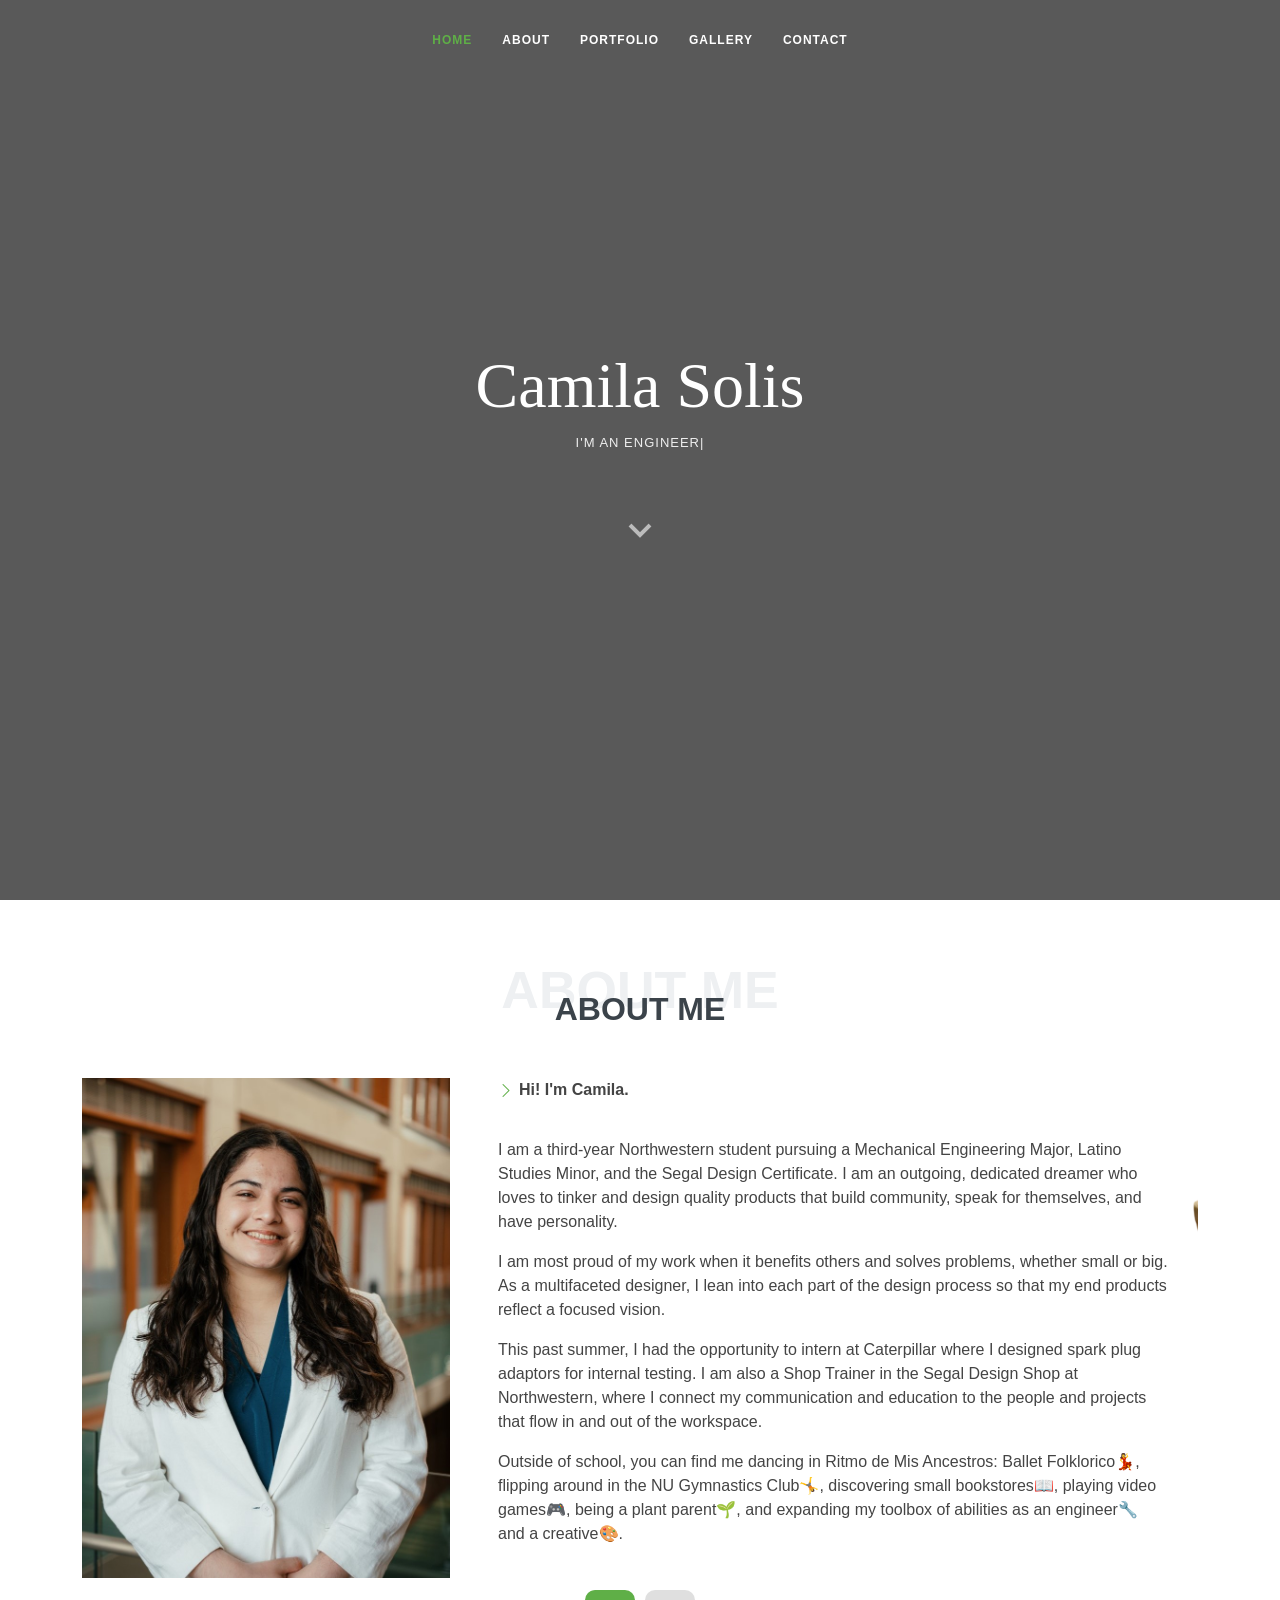
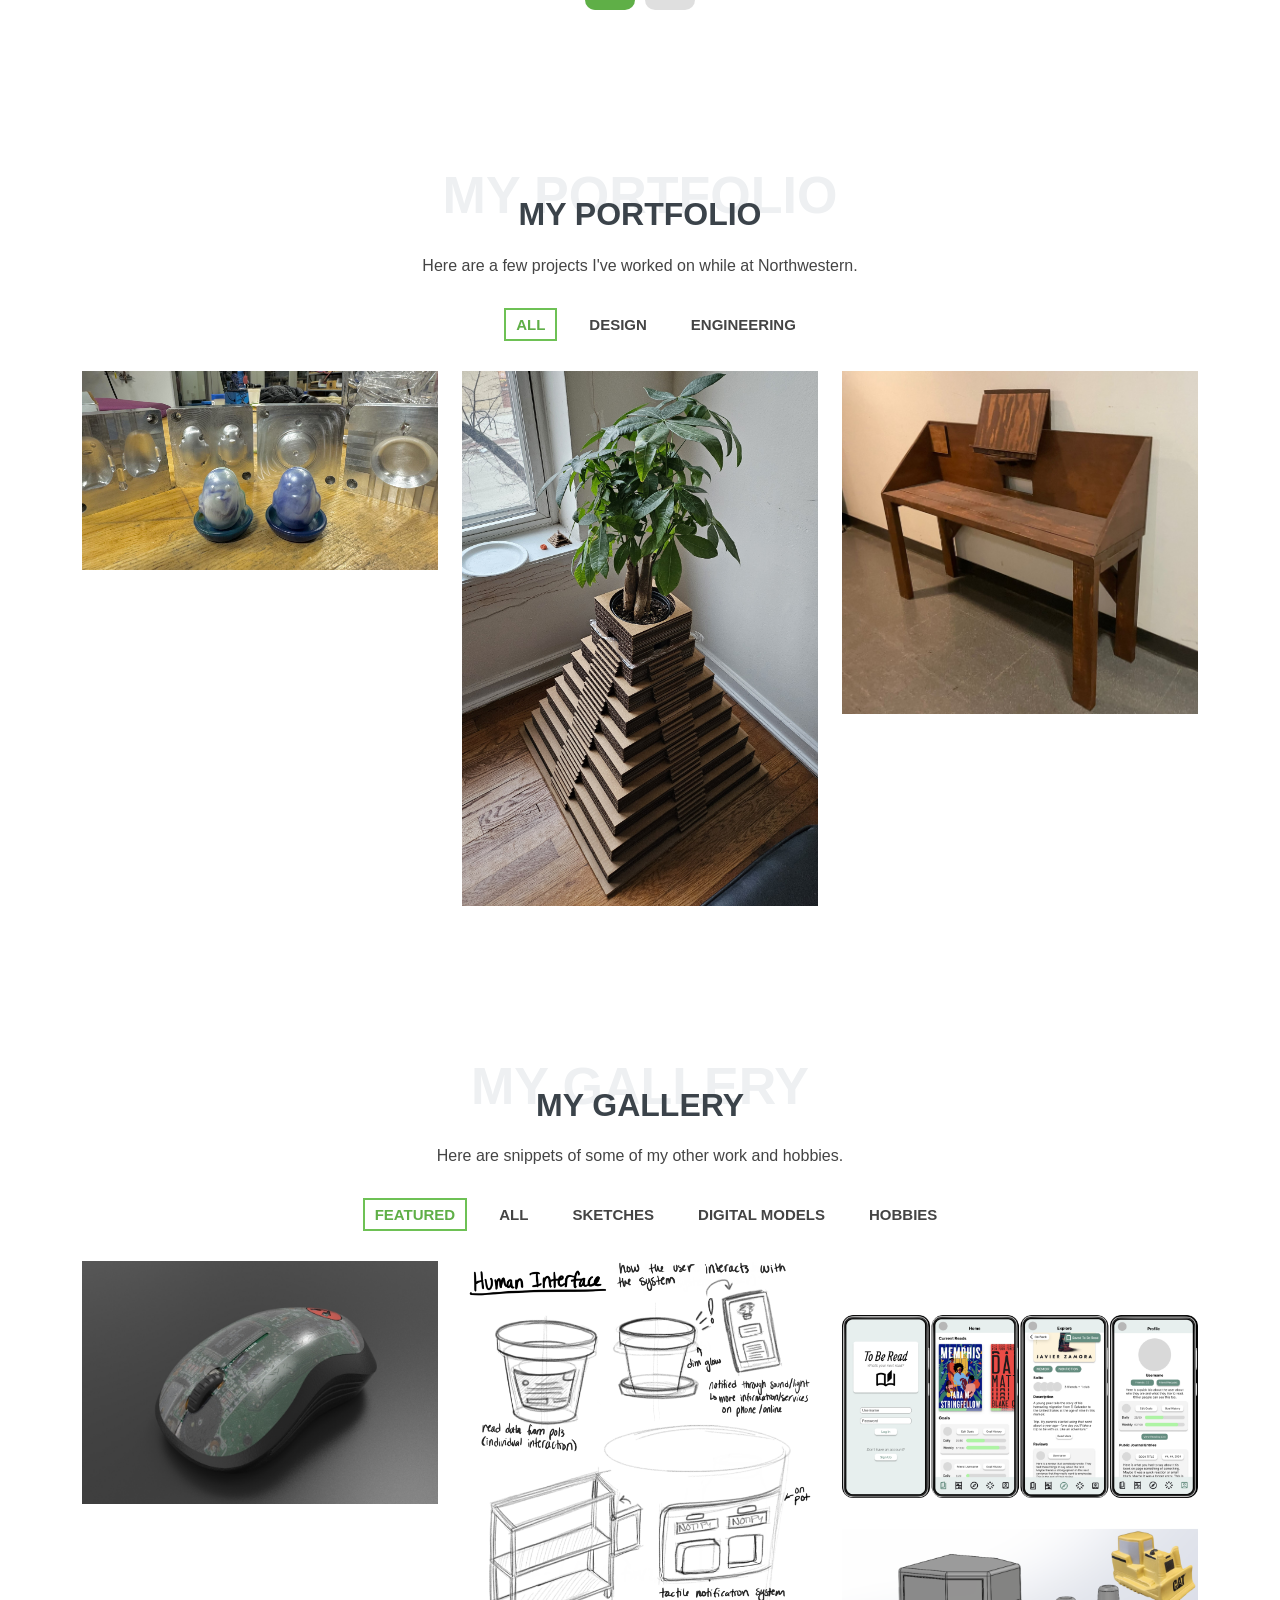
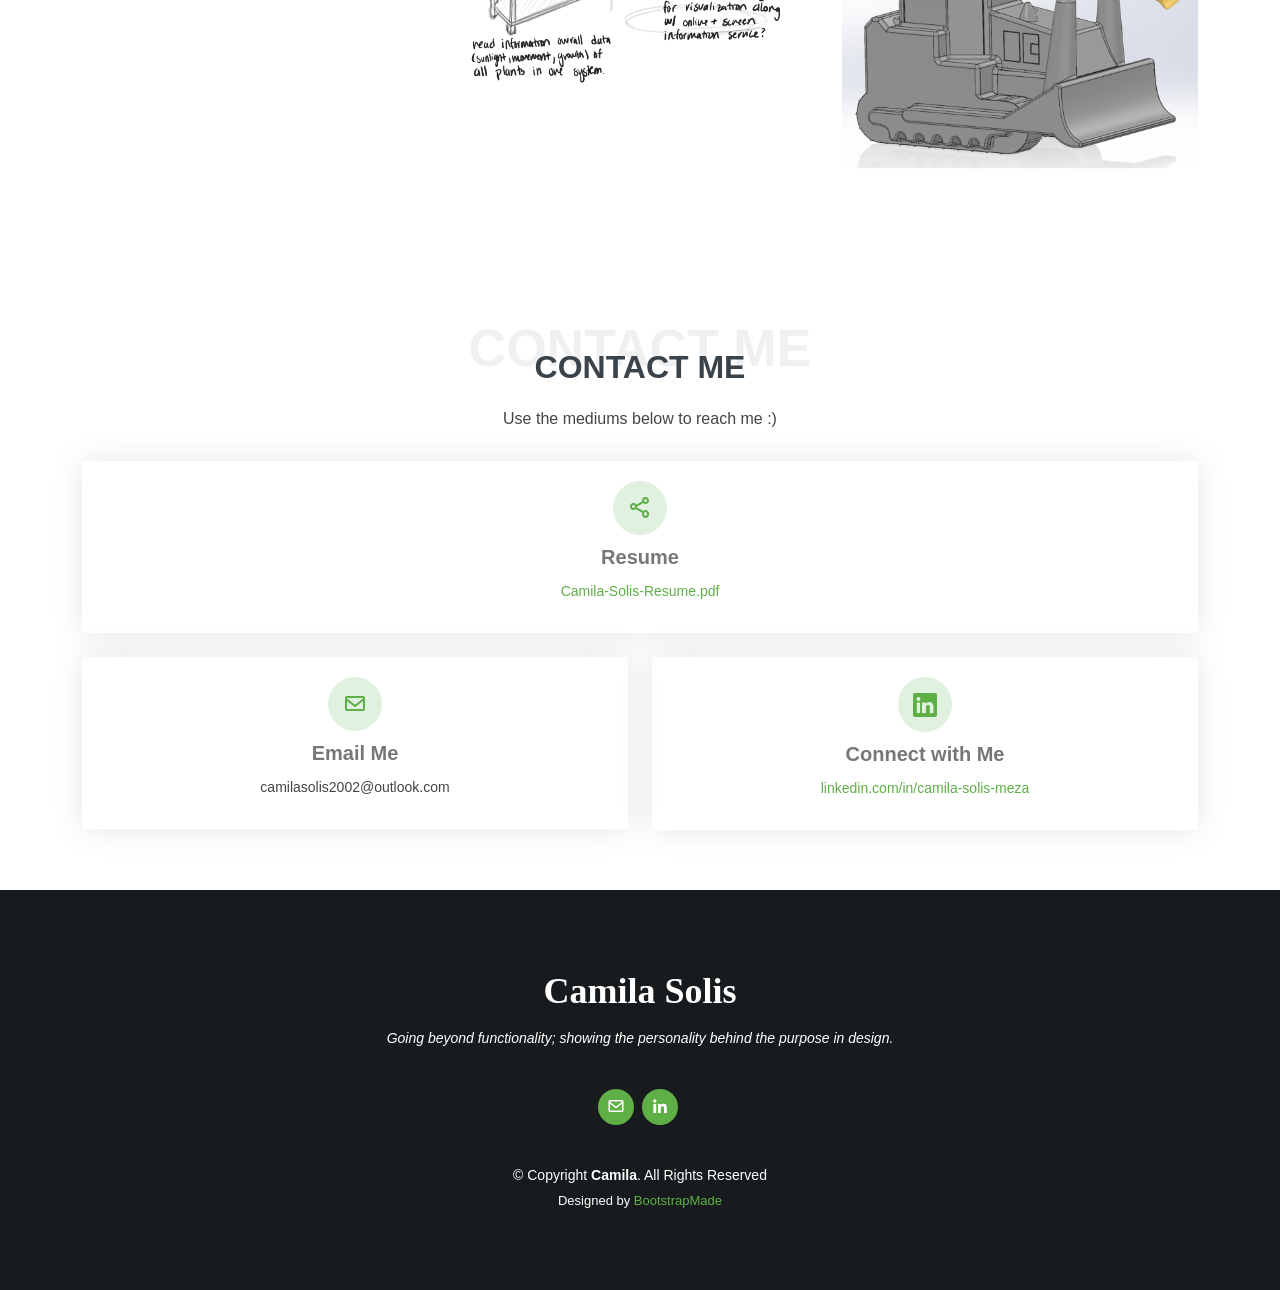
==== commit a63de644: "z2p2-project" ====
--- a/index.html
+++ b/index.html
@@ -230,6 +230,8 @@
             </div>
           </div>
 
+
+          <!-- WORK IN PROGRESS--
           <div class="col-lg-4 col-md-6 portfolio-item filter-design">
             <div class="portfolio-img"><img src="assets/img/portfolio/NUTP-Layout.png" class="img-fluid" alt=""></div>
             <div class="portfolio-info">
@@ -240,22 +242,26 @@
               <a href="portfolio-details.html" class="details-link" title="More Details"><i class="bx bx-link"></i></a>
             </div>
           </div>
+          -->
+
 
           <div class="col-lg-4 col-md-6 portfolio-item filter-design">
             <a href="portfolio-details-z2p2.html" class="details-link" title="Project Details Page">
-            <div class="portfolio-img"><img src="assets/img/portfolio/Z2P2-pic.jpeg" class="img-fluid" alt=""></div>
+              <div class="portfolio-img"><img src="assets/img/portfolio/Z2P2-pic.jpeg" class="img-fluid" alt=""></div>
             </a>
             <div class="portfolio-info">
               <h4>Zugnoni's Zen Piano Palace</h4>
               <p>Design Thinking Communication Project</p>
               <a href="assets/img/portfolio/Z2P2-pic.jpeg" data-gallery="portfolioGallery"
-                class="portfolio-lightbox preview-link" 
-                title="Design Thinking & Communication Project: Zugnoni's Zen Piano Palace (Z2P2)"><i class="bx bx-plus"></i></a>
-              
-            </div>
-          </div>
-
-          <!-- WILL INCLUDE LATER FOR SURE--
+                class="portfolio-lightbox preview-link"
+                title="Design Thinking & Communication Project: Zugnoni's Zen Piano Palace (Z2P2)"><i
+                  class="bx bx-plus"></i></a>
+
+            </div>
+          </div>
+
+
+          <!-- WORK IN PROGRESS--
           <div class="col-lg-4 col-md-6 portfolio-item filter-design">
             <div class="portfolio-img"><img src="assets/img/portfolio/portfolio-5.jpg" class="img-fluid" alt=""></div>
             <div class="portfolio-info">
